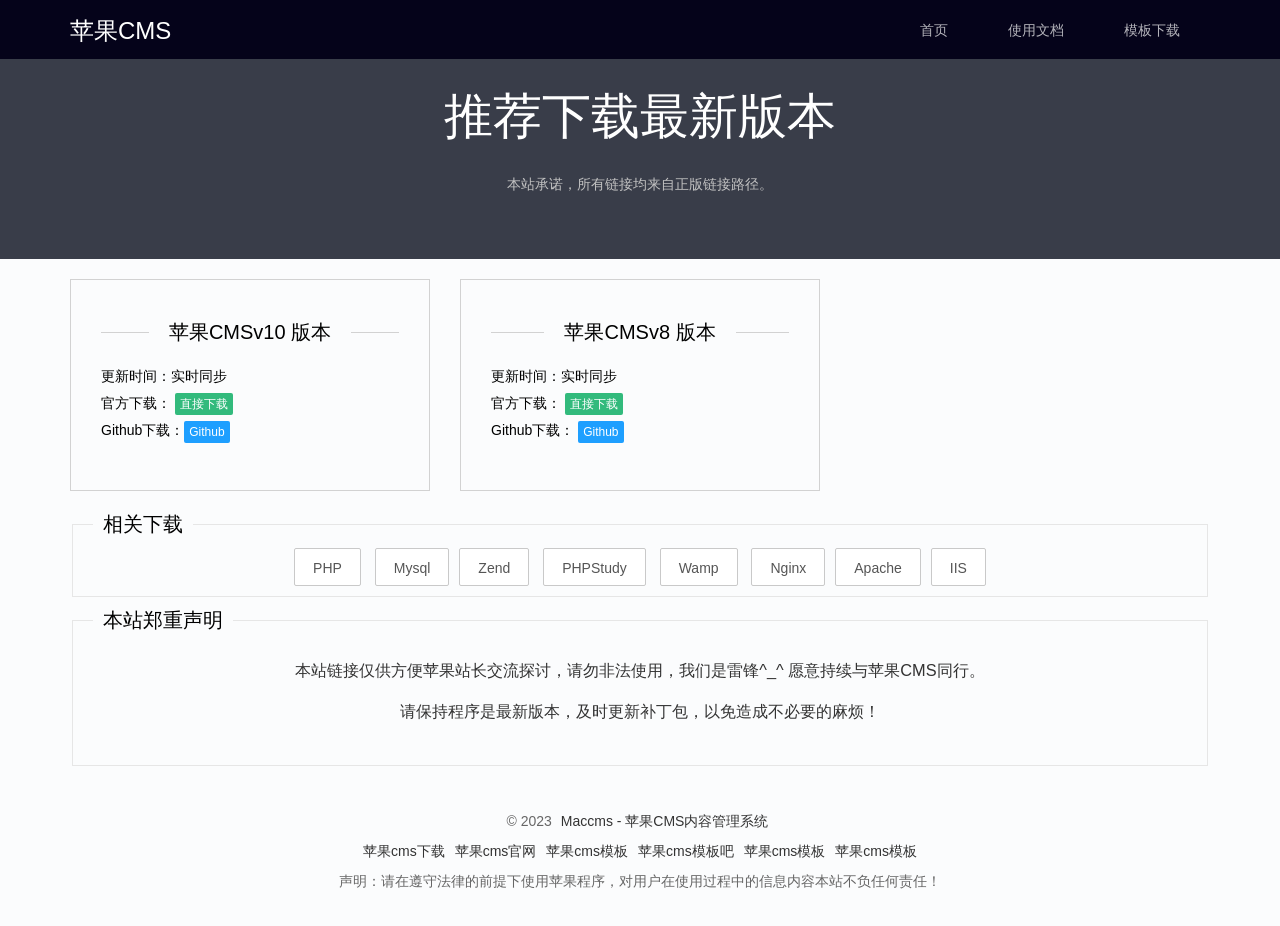
==== down.html @ 8644a6cb "Add files via upload" ====
<!DOCTYPE html> <html> <head> <meta charset="utf-8"> <title>苹果CMS内容管理系统程序下载 - 苹果CMS官网</title> <meta name="keywords" content="苹果CMS,maccms,苹果CMS模板,苹果CMS电影程序,苹果CMS影视系统,苹果CMS视频点播系统,苹果CMS网页播放器,ckplayer,视频解析"> <meta name="description" content="苹果CMS内容管理系统是以影视系统,漫画系统,小说系统,写真系统,教育系统等内容系统为主的交流学习平台,平台深受众多站长们的喜爱."> <meta name="renderer" content="webkit"> <meta http-equiv="X-UA-Compatible" content="IE=edge,chrome=1"> <meta name="viewport" content="width=device-width, initial-scale=1, maximum-scale=1"> <meta name="apple-mobile-web-app-status-bar-style" content="black"> <meta name="apple-mobile-web-app-capable" content="yes"> <meta name="format-detection" content="telephone=no"> <link rel="shortcut icon" href="https://www.Maccms/favicon.ico" type="image/x-icon"> <link rel="stylesheet" href="static/css/layui.css" media="all"> <link rel="stylesheet" href="static/css/global.css" media="all"> <link rel="icon" href="[data-uri]"> </head> <body class="site-home" style="background-color: #fbfcfd;"> <div class="layui-header header header-index"> <div class="layui-main"> <a class="logo" href="index.html">苹果CMS</a> <div class="layui-form component"> </div> <ul class="layui-nav"> <li class="layui-nav-item layui-hide-xs"><a href="index.html">首页</a></li> <li class="layui-nav-item layui-hide-xs"><a href="v10.html">使用文档</a></li> <li class="layui-nav-item"><a href="/">模板下载</a></li></ul> </div> </div> <!--[if lt IE 9]> <script src="static/js/html5.min.js"></script> <script src="static/js/respond.min.js"></script> <![endif]--> <div class="site-banner h200 layui-hide-xs"> <div class="layui-anim site-desc"> <h2>推荐下载最新版本</h2> <cite>本站承诺，所有链接均来自正版链接路径。</cite> </div> </div> <div class="layui-main"> <ul class="site-idea " style="text-align: left; margin: 20px 0; "> <li> <fieldset class="layui-elem-field layui-field-title"> <legend>苹果CMSv10 版本</legend> <p>更新时间：实时同步</p> <p>官方下载： <a class="layui-btn layui-btn-xs layui-btn-greens"  target="_blank" href="https://github.com/magicblack/maccms10/archive/refs/heads/master.zip">直接下载</a></p> <p>Github下载：<a class="layui-btn layui-btn-xs layui-btn-normal" target="_blank" href="https://github.com/magicblack/maccms_down">Github</a> </p>  </fieldset> </li> <li> <fieldset class="layui-elem-field layui-field-title"> <legend>苹果CMSv8 版本</legend> <p>更新时间：实时同步</p> <p>官方下载： <a class="layui-btn layui-btn-xs layui-btn-greens"  target="_blank" href="https://github.com/magicblack/maccms8/archive/refs/heads/master.zip">直接下载</a></p> <p>Github下载： <a class="layui-btn layui-btn-xs layui-btn-normal" target="_blank" href="https://github.com/magicblack/maccms_down">Github</a> </p> </fieldset> </li> 
</ul> 
<div id="downad"> </div>
<fieldset class="layui-elem-field layui-hide-xs"> <legend>相关下载</legend> <div class="layui-field-box site-banners"> <a class="layui-btn layui-btn-primary" target="_blank" href="https://php.net/">PHP</a> <a class="layui-btn layui-btn-primary" target="_blank" href="https://www.mysql.com/">Mysql</a><a class="layui-btn layui-btn-primary" target="_blank" href="http://www.zend.com/">Zend</a> <a class="layui-btn layui-btn-primary" target="_blank" href="http://www.phpstudy.net/">PHPStudy</a> <a class="layui-btn layui-btn-primary" target="_blank" href="https://www.wampserver.com/">Wamp</a> <a class="layui-btn layui-btn-primary" target="_blank" href="http://nginx.org/en/download.html">Nginx</a><a class="layui-btn layui-btn-primary" target="_blank" href="https://httpd.apache.org/">Apache</a><a class="layui-btn layui-btn-primary" target="_blank" href="https://www.iis.net/">IIS</a> </div> </fieldset> 

<fieldset class="layui-elem-field"> <legend>本站郑重声明</legend> <div class="layui-field-box site-banners"> <a><br> <h3>本站链接仅供方便苹果站长交流探讨，请勿非法使用，我们是雷锋^_^ 愿意持续与苹果CMS同行。 <br><br>请保持程序是最新版本，及时更新补丁包，以免造成不必要的麻烦！</h3> <br>&nbsp; </a> </div> </fieldset> </div> <div class="layui-footer footer footer-index"> <div class="layui-main"> <p>&copy; 2023 <a href="index.html">Maccms - 苹果CMS内容管理系统</a></p><p><a href="down.html" >苹果cms下载</a><a href="/">苹果cms官网</a><a href="/" >苹果cms模板</a><a href="/">苹果cms模板吧</a><a href="/">苹果cms模板</a><a href="/">苹果cms模板</a></p> <p class="layui-hide-xs"> 声明：请在遵守法律的前提下使用苹果程序，对用户在使用过程中的信息内容本站不负任何责任！ </p> </div> <div class="site-tree-mobile layui-hide"> <i class="layui-icon">&#xe602;</i> </div> <div class="site-mobile-shade"></div></div> 
<script src="static/js/jquery.min.js"></script>
<script type="text/javascript" src="static/js/ad.js"></script>
<script type="text/javascript" src="static/js/public.js"></script>

</body> </html>
---- static/css/layui.css ----
.layui-inline,
img {
	display: inline-block;
	vertical-align: middle
}

h1,
h2,
h3,
h4,
h5,
h6 {
	font-weight: 400
}

.layui-edge,
.layui-header,
.layui-inline,
.layui-main {
	position: relative
}

.layui-btn,
.layui-edge,
.layui-inline,
img {
	vertical-align: middle
}

.layui-btn,
.layui-disabled,
.layui-icon,
.layui-unselect {
	-webkit-user-select: none;
	-ms-user-select: none;
	-moz-user-select: none
}

blockquote,
body,
button,
dd,
div,
dl,
dt,
form,
h1,
h2,
h3,
h4,
h5,
h6,
input,
li,
ol,
p,
pre,
td,
textarea,
th,
ul {
	margin: 0;
	padding: 0;
	-webkit-tap-highlight-color: transparent
}

a:active,
a:hover {
	outline: 0
}

img {
	border: 0
}

li {
	list-style: none
}

table {
	border-collapse: collapse;
	border-spacing: 0
}

h4,
h5,
h6 {
	font-size: 100%
}

button,
input,
optgroup,
option,
select,
textarea {
	font-family: inherit;
	font-size: inherit;
	font-style: inherit;
	font-weight: inherit;
	outline: 0
}

pre {
	white-space: pre-wrap;
	white-space: -moz-pre-wrap;
	white-space: -pre-wrap;
	white-space: -o-pre-wrap;
	word-wrap: break-word
}

body {
	line-height: 24px;
	font: 14px Helvetica Neue, Helvetica, PingFang SC, \5FAE\8F6F\96C5\9ED1, Tahoma, Arial, sans-serif
}

hr {
	height: 1px;
	margin: 10px 0;
	border: 0;
	clear: both
}

a {
	color: #333;
	text-decoration: none
}

a:hover {
	color: #777
}

a cite {
	font-style: normal;
	*cursor: pointer
}

.layui-border-box,
.layui-border-box * {
	box-sizing: border-box
}

.layui-box,
.layui-box * {
	box-sizing: content-box
}

.layui-clear {
	clear: both;
	*zoom: 1
}

.layui-clear:after {
	content: '\20';
	clear: both;
	*zoom: 1;
	display: block;
	height: 0
}

.layui-inline {
	*display: inline;
	*zoom: 1
}

.layui-edge {
	display: inline-block;
	width: 0;
	height: 0;
	border-width: 6px;
	border-style: dashed;
	border-color: transparent;
	overflow: hidden
}

.layui-edge-top {
	top: -4px;
	border-bottom-color: #999;
	border-bottom-style: solid
}

.layui-edge-right {
	border-left-color: #999;
	border-left-style: solid
}

.layui-edge-bottom {
	top: 2px;
	border-top-color: #999;
	border-top-style: solid
}

.layui-edge-left {
	border-right-color: #999;
	border-right-style: solid
}

.layui-elip {
	text-overflow: ellipsis;
	overflow: hidden;
	white-space: nowrap
}

.layui-disabled,
.layui-disabled:hover {
	color: #d2d2d2 !important;
	cursor: not-allowed !important
}

.layui-circle {
	border-radius: 100%
}

.layui-show {
	display: block !important
}

.layui-hide {
	display: none !important
}

@font-face {
	font-family: layui-icon;
	src: url('https://www.applecms.net/font/iconfont.eot?v=220');
	src: url('https://www.applecms.net/font/iconfont.eot?v=220') format('embedded-opentype'), url('https://www.applecms.net/font/iconfont.svg?v=220') format('svg'), url('../font/iconfont.woff') format('woff'), url('https://www.applecms.net/font/iconfont.ttf?v=220') format('truetype')
}

.layui-icon {
	font-family: layui-icon !important;
	font-size: 16px;
	font-style: normal;
	-webkit-font-smoothing: antialiased;
	-moz-osx-font-smoothing: grayscale
}

.layui-icon-duihua:before {
	content: "\e611"
}

.layui-icon-shezhi:before {
	content: "\e614"
}

.layui-icon-yinshenim:before {
	content: "\e60f"
}

.layui-icon-search:before {
	content: "\e615"
}

.layui-icon-fenxiang1:before {
	content: "\e641"
}

.layui-icon-shezhi1:before {
	content: "\e620"
}

.layui-icon-yinqing:before {
	content: "\e628"
}

.layui-icon-yuejuancuohao:before {
	content: "\1006"
}

.layui-icon-cuo:before {
	content: "\1007"
}

.layui-icon-baobiao:before {
	content: "\e629"
}

.layui-icon-star:before {
	content: "\e600"
}

.layui-icon-yuandian:before {
	content: "\e617"
}

.layui-icon-chat:before {
	content: "\e606"
}

.layui-icon-logo:before {
	content: "\e609"
}

.layui-icon-list:before {
	content: "\e60a"
}

.layui-icon-tubiao:before {
	content: "\e62c"
}

.layui-icon-right:before {
	content: "\1005"
}

.layui-icon-huanfu2:before {
	content: "\e61b"
}

.layui-icon-On-line:before {
	content: "\e610"
}

.layui-icon-biaoge:before {
	content: "\e62d"
}

.layui-icon-youyou:before {
	content: "\e602"
}

.layui-icon-zuozuo:before {
	content: "\e603"
}

.layui-icon-cart-simple:before {
	content: "\e698"
}

.layui-icon-cry:before {
	content: "\e69c"
}

.layui-icon-smile:before {
	content: "\e6af"
}

.layui-icon-survey:before {
	content: "\e6b2"
}

.layui-icon-tree:before {
	content: "\e62e"
}

.layui-icon-iconfont17:before {
	content: "\e62f"
}

.layui-icon-tianjia:before {
	content: "\e61f"
}

.layui-icon-xiazai:before {
	content: "\e601"
}

.layui-icon-xuanzemoban48:before {
	content: "\e630"
}

.layui-icon-gongju:before {
	content: "\e631"
}

.layui-icon-face-surprised:before {
	content: "\e664"
}

.layui-icon-bianji:before {
	content: "\e642"
}

.layui-icon-speaker:before {
	content: "\e645"
}

.layui-icon-xiangxia:before {
	content: "\e61a"
}

.layui-icon-wenjian:before {
	content: "\e621"
}

.layui-icon-layouts:before {
	content: "\e632"
}

.layui-icon-duigou:before {
	content: "\e618"
}

.layui-icon-tianjia1:before {
	content: "\e608"
}

.layui-icon-yaoyaozhibofanye:before {
	content: "\e633"
}

.layui-icon-read:before {
	content: "\e705"
}

.layui-icon-404:before {
	content: "\e61c"
}

.layui-icon-lunbozutu:before {
	content: "\e634"
}

.layui-icon-help:before {
	content: "\e607"
}

.layui-icon-daima1:before {
	content: "\e635"
}

.layui-icon-jinshui:before {
	content: "\e636"
}

.layui-icon-find-fill:before {
	content: "\e670"
}

.layui-icon-about:before {
	content: "\e60b"
}

.layui-icon-location:before {
	content: "\e715"
}

.layui-icon-xiangshang:before {
	content: "\e619"
}

.layui-icon-pause:before {
	content: "\e651"
}

.layui-icon-riqi:before {
	content: "\e637"
}

.layui-icon-uploadfile:before {
	content: "\e61d"
}

.layui-icon-delete:before {
	content: "\e640"
}

.layui-icon-play:before {
	content: "\e652"
}

.layui-icon-top:before {
	content: "\e604"
}

.layui-icon-haoyouqingqiu:before {
	content: "\e612"
}

.layui-icon-weibiaoti1:before {
	content: "\e605"
}

.layui-icon-chuangkou:before {
	content: "\e638"
}

.layui-icon-comiisbiaoqing:before {
	content: "\e60c"
}

.layui-icon-zhengque:before {
	content: "\e616"
}

.layui-icon-dollar:before {
	content: "\e659"
}

.layui-icon-iconfontwodehaoyou:before {
	content: "\e613"
}

.layui-icon-wenjianxiazai:before {
	content: "\e61e"
}

.layui-icon-tupian:before {
	content: "\e60d"
}

.layui-icon-lianjie:before {
	content: "\e64c"
}

.layui-icon-diamond:before {
	content: "\e735"
}

.layui-icon-jilu:before {
	content: "\e60e"
}

.layui-icon-liucheng:before {
	content: "\e622"
}

.layui-icon-fontstrikethrough:before {
	content: "\e64f"
}

.layui-icon-unlink:before {
	content: "\e64d"
}

.layui-icon-bianjiwenzi:before {
	content: "\e639"
}

.layui-icon-sanjiao:before {
	content: "\e623"
}

.layui-icon-danxuankuanghouxuan:before {
	content: "\e63f"
}

.layui-icon-danxuankuangxuanzhong:before {
	content: "\e643"
}

.layui-icon-juzhongduiqi:before {
	content: "\e647"
}

.layui-icon-youduiqi:before {
	content: "\e648"
}

.layui-icon-zuoduiqi:before {
	content: "\e649"
}

.layui-icon-gongsisvgtubiaozongji22:before {
	content: "\e626"
}

.layui-icon-gongsisvgtubiaozongji23:before {
	content: "\e627"
}

.layui-icon-refresh-2:before {
	content: "\1002"
}

.layui-icon-loading-1:before {
	content: "\e63e"
}

.layui-icon-return:before {
	content: "\e65c"
}

.layui-icon-jiacu:before {
	content: "\e62b"
}

.layui-icon-uploading:before {
	content: "\e67c"
}

.layui-icon-liaotianduihuaimgoutong:before {
	content: "\e63a"
}

.layui-icon-video:before {
	content: "\e6ed"
}

.layui-icon-headset:before {
	content: "\e6fc"
}

.layui-icon-wenjianjiafan:before {
	content: "\e624"
}

.layui-icon-shouji:before {
	content: "\e63b"
}

.layui-icon-tianjia2:before {
	content: "\e654"
}

.layui-icon-wenjianjia:before {
	content: "\e7a0"
}

.layui-icon-biaoqing:before {
	content: "\e650"
}

.layui-icon-html:before {
	content: "\e64b"
}

.layui-icon-biaodan:before {
	content: "\e63c"
}

.layui-icon-cart:before {
	content: "\e657"
}

.layui-icon-camera-fill:before {
	content: "\e65d"
}

.layui-icon-25:before {
	content: "\e62a"
}

.layui-icon-emwdaima:before {
	content: "\e64e"
}

.layui-icon-fire:before {
	content: "\e756"
}

.layui-icon-set:before {
	content: "\e716"
}

.layui-icon-zitixiahuaxian:before {
	content: "\e646"
}

.layui-icon-sanjiao1:before {
	content: "\e625"
}

.layui-icon-tips:before {
	content: "\e702"
}

.layui-icon-tupian-copy-copy:before {
	content: "\e64a"
}

.layui-icon-more-vertical:before {
	content: "\e671"
}

.layui-icon-zhuti2:before {
	content: "\e66c"
}

.layui-icon-loading:before {
	content: "\e63d"
}

.layui-icon-xieti:before {
	content: "\e644"
}

.layui-icon-refresh-1:before {
	content: "\e666"
}

.layui-icon-rmb:before {
	content: "\e65e"
}

.layui-icon-home:before {
	content: "\e68e"
}

.layui-icon-user:before {
	content: "\e770"
}

.layui-icon-notice:before {
	content: "\e667"
}

.layui-icon-voice:before {
	content: "\e688"
}

.layui-icon-download:before {
	content: "\e681"
}

.layui-icon-snowflake:before {
	content: "\e6b1"
}

.layui-icon-yemian1:before {
	content: "\e655"
}

.layui-icon-template:before {
	content: "\e663"
}

.layui-icon-auz:before {
	content: "\e672"
}

.layui-icon-console:before {
	content: "\e665"
}

.layui-icon-app:before {
	content: "\e653"
}

.layui-icon-xiayiye:before {
	content: "\e65a"
}

.layui-icon-website:before {
	content: "\e7ae"
}

.layui-icon-xiayiye1:before {
	content: "\e65b"
}

.layui-icon-component:before {
	content: "\e857"
}

.layui-icon-more:before {
	content: "\e65f"
}

.layui-icon-shrink-right:before {
	content: "\e668"
}

.layui-icon-spread-left:before {
	content: "\e66b"
}

.layui-icon-camera:before {
	content: "\e660"
}

.layui-icon-note:before {
	content: "\e66e"
}

.layui-icon-refresh:before {
	content: "\e669"
}

.layui-icon-nv:before {
	content: "\e661"
}

.layui-icon-nan:before {
	content: "\e662"
}

.layui-icon-senior:before {
	content: "\e674"
}

.layui-icon-theme:before {
	content: "\e66a"
}

.layui-icon-tread:before {
	content: "\e6c5"
}

.layui-icon-praise:before {
	content: "\e6c6"
}

.layui-icon-star-fill:before {
	content: "\e658"
}

.layui-icon-template-1:before {
	content: "\e656"
}

.layui-icon-loading-2:before {
	content: "\e66d"
}

.layui-main {
	width: 1140px;
	margin: 0 auto
}

.layui-header {
	z-index: 1000;
	height: 60px
}

.layui-header a:hover {
	transition: all .5s;
	-webkit-transition: all .5s
}

.layui-side {
	position: fixed;
	top: 0;
	bottom: 0;
	z-index: 999;
	width: 200px;
	overflow-x: hidden
}

.layui-side-scroll {
	width: 220px;
	height: 100%;
	overflow-x: hidden
}

.layui-body {
	position: absolute;
	left: 200px;
	right: 0;
	top: 0;
	bottom: 0;
	z-index: 998;
	width: auto;
	overflow: hidden;
	overflow-y: auto;
	box-sizing: border-box
}

.layui-layout-body {
	overflow: hidden
}

.layui-layout-admin .layui-header {
	background-color: #23262e
}

.layui-layout-admin .layui-side {
	top: 60px;
	width: 200px;
	overflow-x: hidden
}

.layui-layout-admin .layui-body {
	top: 60px;
	bottom: 44px
}

.layui-layout-admin .layui-main {
	width: auto;
	margin: 0 15px
}

.layui-layout-admin .layui-footer {
	position: fixed;
	left: 200px;
	right: 0;
	bottom: 0;
	height: 44px;
	line-height: 44px;
	padding: 0 15px;
	background-color: #eee
}

.layui-layout-admin .layui-logo {
	position: absolute;
	left: 0;
	top: 0;
	width: 200px;
	height: 100%;
	line-height: 60px;
	text-align: center;
	color: #009688;
	font-size: 16px
}

.layui-layout-admin .layui-header .layui-nav {
	background: 0 0
}

.layui-layout-left {
	position: absolute !important;
	left: 200px;
	top: 0
}

.layui-layout-right {
	position: absolute !important;
	right: 0;
	top: 0
}

.layui-container {
	position: relative;
	margin: 0 auto;
	padding: 0 15px;
	box-sizing: border-box
}

.layui-fluid {
	position: relative;
	margin: 0 auto;
	padding: 0 15px
}

.layui-row:after,
.layui-row:before {
	content: '';
	display: block;
	clear: both
}

.layui-col-lg1,
.layui-col-lg10,
.layui-col-lg11,
.layui-col-lg12,
.layui-col-lg2,
.layui-col-lg3,
.layui-col-lg4,
.layui-col-lg5,
.layui-col-lg6,
.layui-col-lg7,
.layui-col-lg8,
.layui-col-lg9,
.layui-col-md1,
.layui-col-md10,
.layui-col-md11,
.layui-col-md12,
.layui-col-md2,
.layui-col-md3,
.layui-col-md4,
.layui-col-md5,
.layui-col-md6,
.layui-col-md7,
.layui-col-md8,
.layui-col-md9,
.layui-col-sm1,
.layui-col-sm10,
.layui-col-sm11,
.layui-col-sm12,
.layui-col-sm2,
.layui-col-sm3,
.layui-col-sm4,
.layui-col-sm5,
.layui-col-sm6,
.layui-col-sm7,
.layui-col-sm8,
.layui-col-sm9,
.layui-col-xs1,
.layui-col-xs10,
.layui-col-xs11,
.layui-col-xs12,
.layui-col-xs2,
.layui-col-xs3,
.layui-col-xs4,
.layui-col-xs5,
.layui-col-xs6,
.layui-col-xs7,
.layui-col-xs8,
.layui-col-xs9 {
	position: relative;
	display: block;
	box-sizing: border-box
}

.layui-col-xs1,
.layui-col-xs10,
.layui-col-xs11,
.layui-col-xs12,
.layui-col-xs2,
.layui-col-xs3,
.layui-col-xs4,
.layui-col-xs5,
.layui-col-xs6,
.layui-col-xs7,
.layui-col-xs8,
.layui-col-xs9 {
	float: left
}

.layui-col-xs1 {
	width: 8.33333333%
}

.layui-col-xs2 {
	width: 16.66666667%
}

.layui-col-xs3 {
	width: 25%
}

.layui-col-xs4 {
	width: 33.33333333%
}

.layui-col-xs5 {
	width: 41.66666667%
}

.layui-col-xs6 {
	width: 50%
}

.layui-col-xs7 {
	width: 58.33333333%
}

.layui-col-xs8 {
	width: 66.66666667%
}

.layui-col-xs9 {
	width: 75%
}

.layui-col-xs10 {
	width: 83.33333333%
}

.layui-col-xs11 {
	width: 91.66666667%
}

.layui-col-xs12 {
	width: 100%
}

.layui-col-xs-offset1 {
	margin-left: 8.33333333%
}

.layui-col-xs-offset2 {
	margin-left: 16.66666667%
}

.layui-col-xs-offset3 {
	margin-left: 25%
}

.layui-col-xs-offset4 {
	margin-left: 33.33333333%
}

.layui-col-xs-offset5 {
	margin-left: 41.66666667%
}

.layui-col-xs-offset6 {
	margin-left: 50%
}

.layui-col-xs-offset7 {
	margin-left: 58.33333333%
}

.layui-col-xs-offset8 {
	margin-left: 66.66666667%
}

.layui-col-xs-offset9 {
	margin-left: 75%
}

.layui-col-xs-offset10 {
	margin-left: 83.33333333%
}

.layui-col-xs-offset11 {
	margin-left: 91.66666667%
}

.layui-col-xs-offset12 {
	margin-left: 100%
}

@media screen and (max-width:768px) {
	.layui-hide-xs {
		display: none !important
	}

	.layui-show-xs-block {
		display: block !important
	}

	.layui-show-xs-inline {
		display: inline !important
	}

	.layui-show-xs-inline-block {
		display: inline-block !important
	}
}

@media screen and (min-width:768px) {
	.layui-container {
		width: 750px
	}

	.layui-hide-sm {
		display: none !important
	}

	.layui-show-sm-block {
		display: block !important
	}

	.layui-show-sm-inline {
		display: inline !important
	}

	.layui-show-sm-inline-block {
		display: inline-block !important
	}

	.layui-col-sm1,
	.layui-col-sm10,
	.layui-col-sm11,
	.layui-col-sm12,
	.layui-col-sm2,
	.layui-col-sm3,
	.layui-col-sm4,
	.layui-col-sm5,
	.layui-col-sm6,
	.layui-col-sm7,
	.layui-col-sm8,
	.layui-col-sm9 {
		float: left
	}

	.layui-col-sm1 {
		width: 8.33333333%
	}

	.layui-col-sm2 {
		width: 16.66666667%
	}

	.layui-col-sm3 {
		width: 25%
	}

	.layui-col-sm4 {
		width: 33.33333333%
	}

	.layui-col-sm5 {
		width: 41.66666667%
	}

	.layui-col-sm6 {
		width: 50%
	}

	.layui-col-sm7 {
		width: 58.33333333%
	}

	.layui-col-sm8 {
		width: 66.66666667%
	}

	.layui-col-sm9 {
		width: 75%
	}

	.layui-col-sm10 {
		width: 83.33333333%
	}

	.layui-col-sm11 {
		width: 91.66666667%
	}

	.layui-col-sm12 {
		width: 100%
	}

	.layui-col-sm-offset1 {
		margin-left: 8.33333333%
	}

	.layui-col-sm-offset2 {
		margin-left: 16.66666667%
	}

	.layui-col-sm-offset3 {
		margin-left: 25%
	}

	.layui-col-sm-offset4 {
		margin-left: 33.33333333%
	}

	.layui-col-sm-offset5 {
		margin-left: 41.66666667%
	}

	.layui-col-sm-offset6 {
		margin-left: 50%
	}

	.layui-col-sm-offset7 {
		margin-left: 58.33333333%
	}

	.layui-col-sm-offset8 {
		margin-left: 66.66666667%
	}

	.layui-col-sm-offset9 {
		margin-left: 75%
	}

	.layui-col-sm-offset10 {
		margin-left: 83.33333333%
	}

	.layui-col-sm-offset11 {
		margin-left: 91.66666667%
	}

	.layui-col-sm-offset12 {
		margin-left: 100%
	}
}

@media screen and (min-width:992px) {
	.layui-container {
		width: 970px
	}

	.layui-hide-md {
		display: none !important
	}

	.layui-show-md-block {
		display: block !important
	}

	.layui-show-md-inline {
		display: inline !important
	}

	.layui-show-md-inline-block {
		display: inline-block !important
	}

	.layui-col-md1,
	.layui-col-md10,
	.layui-col-md11,
	.layui-col-md12,
	.layui-col-md2,
	.layui-col-md3,
	.layui-col-md4,
	.layui-col-md5,
	.layui-col-md6,
	.layui-col-md7,
	.layui-col-md8,
	.layui-col-md9 {
		float: left
	}

	.layui-col-md1 {
		width: 8.33333333%
	}

	.layui-col-md2 {
		width: 16.66666667%
	}

	.layui-col-md3 {
		width: 25%
	}

	.layui-col-md4 {
		width: 33.33333333%
	}

	.layui-col-md5 {
		width: 41.66666667%
	}

	.layui-col-md6 {
		width: 50%
	}

	.layui-col-md7 {
		width: 58.33333333%
	}

	.layui-col-md8 {
		width: 66.66666667%
	}

	.layui-col-md9 {
		width: 75%
	}

	.layui-col-md10 {
		width: 83.33333333%
	}

	.layui-col-md11 {
		width: 91.66666667%
	}

	.layui-col-md12 {
		width: 100%
	}

	.layui-col-md-offset1 {
		margin-left: 8.33333333%
	}

	.layui-col-md-offset2 {
		margin-left: 16.66666667%
	}

	.layui-col-md-offset3 {
		margin-left: 25%
	}

	.layui-col-md-offset4 {
		margin-left: 33.33333333%
	}

	.layui-col-md-offset5 {
		margin-left: 41.66666667%
	}

	.layui-col-md-offset6 {
		margin-left: 50%
	}

	.layui-col-md-offset7 {
		margin-left: 58.33333333%
	}

	.layui-col-md-offset8 {
		margin-left: 66.66666667%
	}

	.layui-col-md-offset9 {
		margin-left: 75%
	}

	.layui-col-md-offset10 {
		margin-left: 83.33333333%
	}

	.layui-col-md-offset11 {
		margin-left: 91.66666667%
	}

	.layui-col-md-offset12 {
		margin-left: 100%
	}
}

@media screen and (min-width:1200px) {
	.layui-container {
		width: 1170px
	}

	.layui-hide-lg {
		display: none !important
	}

	.layui-show-lg-block {
		display: block !important
	}

	.layui-show-lg-inline {
		display: inline !important
	}

	.layui-show-lg-inline-block {
		display: inline-block !important
	}

	.layui-col-lg1,
	.layui-col-lg10,
	.layui-col-lg11,
	.layui-col-lg12,
	.layui-col-lg2,
	.layui-col-lg3,
	.layui-col-lg4,
	.layui-col-lg5,
	.layui-col-lg6,
	.layui-col-lg7,
	.layui-col-lg8,
	.layui-col-lg9 {
		float: left
	}

	.layui-col-lg1 {
		width: 8.33333333%
	}

	.layui-col-lg2 {
		width: 16.66666667%
	}

	.layui-col-lg3 {
		width: 25%
	}

	.layui-col-lg4 {
		width: 33.33333333%
	}

	.layui-col-lg5 {
		width: 41.66666667%
	}

	.layui-col-lg6 {
		width: 50%
	}

	.layui-col-lg7 {
		width: 58.33333333%
	}

	.layui-col-lg8 {
		width: 66.66666667%
	}

	.layui-col-lg9 {
		width: 75%
	}

	.layui-col-lg10 {
		width: 83.33333333%
	}

	.layui-col-lg11 {
		width: 91.66666667%
	}

	.layui-col-lg12 {
		width: 100%
	}

	.layui-col-lg-offset1 {
		margin-left: 8.33333333%
	}

	.layui-col-lg-offset2 {
		margin-left: 16.66666667%
	}

	.layui-col-lg-offset3 {
		margin-left: 25%
	}

	.layui-col-lg-offset4 {
		margin-left: 33.33333333%
	}

	.layui-col-lg-offset5 {
		margin-left: 41.66666667%
	}

	.layui-col-lg-offset6 {
		margin-left: 50%
	}

	.layui-col-lg-offset7 {
		margin-left: 58.33333333%
	}

	.layui-col-lg-offset8 {
		margin-left: 66.66666667%
	}

	.layui-col-lg-offset9 {
		margin-left: 75%
	}

	.layui-col-lg-offset10 {
		margin-left: 83.33333333%
	}

	.layui-col-lg-offset11 {
		margin-left: 91.66666667%
	}

	.layui-col-lg-offset12 {
		margin-left: 100%
	}
}

.layui-col-space1 {
	margin: -.5px
}

.layui-col-space1>* {
	padding: .5px
}

.layui-col-space3 {
	margin: -1.5px
}

.layui-col-space3>* {
	padding: 1.5px
}

.layui-col-space5 {
	margin: -2.5px
}

.layui-col-space5>* {
	padding: 2.5px
}

.layui-col-space8 {
	margin: -3.5px
}

.layui-col-space8>* {
	padding: 3.5px
}

.layui-col-space10 {
	margin: -5px
}

.layui-col-space10>* {
	padding: 5px
}

.layui-col-space12 {
	margin: -6px
}

.layui-col-space12>* {
	padding: 6px
}

.layui-col-space15 {
	margin: -7.5px
}

.layui-col-space15>* {
	padding: 7.5px
}

.layui-col-space18 {
	margin: -9px
}

.layui-col-space18>* {
	padding: 9px
}

.layui-col-space20 {
	margin: -10px
}

.layui-col-space20>* {
	padding: 10px
}

.layui-col-space22 {
	margin: -11px
}

.layui-col-space22>* {
	padding: 11px
}

.layui-col-space25 {
	margin: -12.5px
}

.layui-col-space25>* {
	padding: 12.5px
}

.layui-col-space30 {
	margin: -15px
}

.layui-col-space30>* {
	padding: 15px
}

.layui-btn,
.layui-input,
.layui-select,
.layui-textarea,
.layui-upload-button {
	outline: 0;
	-webkit-appearance: none;
	transition: all .3s;
	-webkit-transition: all .3s;
	box-sizing: border-box
}

.layui-elem-quote {
	margin-bottom: 10px;
	padding: 15px;
	line-height: 22px;
	border-left: 5px solid #009688;
	border-radius: 0 2px 2px 0;
	background-color: #f2f2f2
}

.layui-quote-nm {
	border-style: solid;
	border-width: 1px 1px 1px 5px;
	background: 0 0
}

.layui-elem-field {
	margin-bottom: 10px;
	padding: 0;
	border-width: 1px;
	border-style: solid
}

.layui-elem-field legend {
	margin-left: 20px;
	padding: 0 10px;
	font-size: 20px;
	font-weight: 300
}

.layui-field-title {
	margin: 10px 0 20px;
	border-width: 1px 0 0
}

.layui-field-box {
	padding: 10px 15px
}

.layui-field-title .layui-field-box {
	padding: 10px 0
}

.layui-progress {
	position: relative;
	height: 6px;
	border-radius: 20px;
	background-color: #e2e2e2
}

.layui-progress-bar {
	position: absolute;
	left: 0;
	top: 0;
	width: 0;
	max-width: 100%;
	height: 6px;
	border-radius: 20px;
	text-align: right;
	background-color: #5fb878;
	transition: all .3s;
	-webkit-transition: all .3s
}

.layui-progress-big,
.layui-progress-big .layui-progress-bar {
	height: 18px;
	line-height: 18px
}

.layui-progress-text {
	position: relative;
	top: -20px;
	line-height: 18px;
	font-size: 12px;
	color: #666
}

.layui-progress-big .layui-progress-text {
	position: static;
	padding: 0 10px;
	color: #fff
}

.layui-collapse {
	border-width: 1px;
	border-style: solid;
	border-radius: 2px
}

.layui-colla-content,
.layui-colla-item {
	border-top-width: 1px;
	border-top-style: solid
}

.layui-colla-item:first-child {
	border-top: 0
}

.layui-colla-title {
	position: relative;
	height: 42px;
	line-height: 42px;
	padding: 0 15px 0 35px;
	color: #333;
	background-color: #f2f2f2;
	cursor: pointer;
	font-size: 14px
}

.layui-colla-content {
	display: none;
	padding: 10px 15px;
	line-height: 22px;
	color: #666
}

.layui-colla-icon {
	position: absolute;
	left: 15px;
	top: 0;
	font-size: 14px
}

.layui-card-body,
.layui-card-header,
.layui-form-label,
.layui-form-mid,
.layui-form-select,
.layui-input-block,
.layui-input-inline,
.layui-textarea {
	position: relative
}

.layui-card {
	margin-bottom: 15px;
	border-radius: 2px;
	background-color: #fff;
	box-shadow: 0 1px 2px 0 rgba(0, 0, 0, .05)
}

.layui-card:last-child {
	margin-bottom: 0
}

.layui-card-header {
	height: 42px;
	line-height: 42px;
	padding: 0 15px;
	border-bottom: 1px solid #f6f6f6;
	color: #333;
	border-radius: 2px 2px 0 0;
	font-size: 14px
}

.layui-bg-black,
.layui-bg-blue,
.layui-bg-cyan,
.layui-bg-green,
.layui-bg-orange,
.layui-bg-red {
	color: #fff !important
}

.layui-card-body {
	padding: 10px 15px;
	line-height: 24px
}

.layui-card-body .layui-table {
	margin: 5px 0
}

.layui-card .layui-tab {
	margin: 0
}

.layui-panel-window {
	position: relative;
	padding: 15px;
	border-radius: 0;
	border-top: 5px solid #e6e6e6;
	background-color: #fff
}

.layui-bg-red {
	background-color: #ff5722 !important
}

.layui-bg-orange {
	background-color: #ffb800 !important
}

.layui-bg-green {
	background-color: #009688 !important
}

.layui-bg-cyan {
	background-color: #2f4056 !important
}

.layui-bg-blue {
	background-color: #1e9fff !important
}

.layui-bg-black {
	background-color: #393d49 !important
}

.layui-bg-gray {
	background-color: #eee !important;
	color: #666 !important
}

.layui-badge-rim,
.layui-colla-content,
.layui-colla-item,
.layui-collapse,
.layui-elem-field,
.layui-form-pane .layui-form-item[pane],
.layui-form-pane .layui-form-label,
.layui-input,
.layui-layedit,
.layui-layedit-tool,
.layui-quote-nm,
.layui-select,
.layui-tab-bar,
.layui-tab-card,
.layui-tab-title,
.layui-tab-title .layui-this:after,
.layui-textarea {
	border-color: #e6e6e6
}

.layui-timeline-item:before,
hr {
	background-color: #e6e6e6
}

.layui-text {
	line-height: 22px;
	font-size: 14px;
	color: #666
}

.layui-text h1,
.layui-text h2,
.layui-text h3 {
	font-weight: 500;
	color: #333
}

.layui-text h1 {
	font-size: 30px
}

.layui-text h2 {
	font-size: 24px
}

.layui-text h3 {
	font-size: 18px
}

.layui-text a:not(.layui-btn) {
	color: #01aaed
}

.layui-text a:not(.layui-btn):hover {
	text-decoration: underline
}

.layui-text ul {
	padding: 5px 0 5px 15px
}

.layui-text ul li {
	margin-top: 5px;
	list-style-type: disc
}

.layui-text em,
.layui-word-aux {
	color: #999 !important;
	padding: 0 5px !important
}

.layui-btn {
	display: inline-block;
	height: 38px;
	line-height: 38px;
	padding: 0 18px;
	background-color: #009688;
	color: #fff;
	white-space: nowrap;
	text-align: center;
	font-size: 14px;
	border: 0;
	border-radius: 2px;
	cursor: pointer
}

.layui-btn:hover {
	opacity: .8;
	filter: alpha(opacity=80);
	color: #fff
}

.layui-btn:active {
	opacity: 1;
	filter: alpha(opacity=100)
}

.layui-btn+.layui-btn {
	margin-left: 10px
}

.layui-btn-container {
	font-size: 0
}

.layui-btn-container .layui-btn {
	margin-right: 10px;
	margin-bottom: 10px
}

.layui-btn-container .layui-btn+.layui-btn {
	margin-left: 0
}

.layui-table .layui-btn-container .layui-btn {
	margin-bottom: 9px
}

.layui-btn-radius {
	border-radius: 100px
}

.layui-btn .layui-icon {
	margin-right: 3px;
	font-size: 18px;
	vertical-align: bottom;
	vertical-align: middle\9
}

.layui-btn-primary {
	border: 1px solid #c9c9c9;
	background-color: #fff;
	color: #555
}

.layui-btn-primary:hover {
	border-color: #009688;
	color: #333
}

.layui-btn-normal {
	background-color: #1e9fff
}
.layui-btn-gray {
	background-color: #53a2dd
}
.layui-btn-green {
	background-color: #009688
}
.layui-btn-greens {
	background-color: #32ba7c;
}
.layui-btn-warm {
	background-color: #ffb800
}

.layui-btn-danger {
	background-color: #ff5722
}

.layui-btn-disabled,
.layui-btn-disabled:active,
.layui-btn-disabled:hover {
	border: 1px solid #e6e6e6;
	background-color: #fbfbfb;
	color: #c9c9c9;
	cursor: not-allowed;
	opacity: 1
}

.layui-btn-lg {
	height: 44px;
	line-height: 44px;
	padding: 0 25px;
	font-size: 16px
}

.layui-btn-sm {
	height: 30px;
	line-height: 30px;
	padding: 0 10px;
	font-size: 12px
}

.layui-btn-sm i {
	font-size: 16px !important
}

.layui-btn-xs {
	height: 22px;
	line-height: 22px;
	padding: 0 5px;
	font-size: 12px
}

.layui-btn-xs i {
	font-size: 14px !important
}

.layui-btn-group {
	display: inline-block;
	vertical-align: middle;
	font-size: 0
}

.layui-btn-group .layui-btn {
	margin-left: 0 !important;
	margin-right: 0 !important;
	border-left: 1px solid rgba(255, 255, 255, .5);
	border-radius: 0
}

.layui-btn-group .layui-btn-primary {
	border-left: 0
}

.layui-btn-group .layui-btn-primary:hover {
	border-color: #c9c9c9;
	color: #009688
}

.layui-btn-group .layui-btn:first-child {
	border-left: 0;
	border-radius: 2px 0 0 2px
}

.layui-btn-group .layui-btn-primary:first-child {
	border-left: 1px solid #c9c9c9
}

.layui-btn-group .layui-btn:last-child {
	border-radius: 0 2px 2px 0
}

.layui-btn-group .layui-btn+.layui-btn {
	margin-left: 0
}

.layui-btn-group+.layui-btn-group {
	margin-left: 10px
}

.layui-btn-fluid {
	width: 100%
}

.layui-input,
.layui-select,
.layui-textarea {
	height: 38px;
	line-height: 1.3;
	line-height: 38px\9;
	border-width: 1px;
	border-style: solid;
	background-color: #fff;
	border-radius: 2px
}

.layui-input::-webkit-input-placeholder,
.layui-select::-webkit-input-placeholder,
.layui-textarea::-webkit-input-placeholder {
	line-height: 1.3
}

.layui-input,
.layui-textarea {
	display: block;
	width: 100%;
	padding-left: 10px
}

.layui-input:hover,
.layui-textarea:hover {
	border-color: #d2d2d2 !important
}

.layui-input:focus,
.layui-textarea:focus {
	border-color: #c9c9c9 !important
}

.layui-textarea {
	min-height: 100px;
	height: auto;
	line-height: 20px;
	padding: 6px 10px;
	resize: vertical
}

.layui-select {
	padding: 0 10px
}

.layui-form input[type=checkbox],
.layui-form input[type=radio],
.layui-form select {
	display: none
}

.layui-form [lay-ignore] {
	display: initial
}

.layui-form-item {
	margin-bottom: 15px;
	clear: both;
	*zoom: 1
}

.layui-form-item:after {
	content: '\20';
	clear: both;
	*zoom: 1;
	display: block;
	height: 0
}

.layui-form-label {
	float: left;
	display: block;
	padding: 9px 15px;
	width: 80px;
	font-weight: 400;
	line-height: 20px;
	text-align: right
}

.layui-form-label-col {
	display: block;
	float: none;
	padding: 9px 0;
	line-height: 20px;
	text-align: left
}

.layui-form-item .layui-inline {
	margin-bottom: 5px;
	margin-right: 10px
}

.layui-input-block {
	margin-left: 110px;
	min-height: 36px
}

.layui-input-inline {
	display: inline-block;
	vertical-align: middle
}

.layui-form-item .layui-input-inline {
	float: left;
	width: 190px;
	margin-right: 10px
}

.layui-form-text .layui-input-inline {
	width: auto
}

.layui-form-mid {
	float: left;
	display: block;
	padding: 9px 0 !important;
	line-height: 20px;
	margin-right: 10px
}

.layui-form-danger+.layui-form-select .layui-input,
.layui-form-danger:focus {
	border-color: #ff5722 !important
}

.layui-form-select .layui-input {
	padding-right: 30px;
	cursor: pointer
}

.layui-form-select .layui-edge {
	position: absolute;
	right: 10px;
	top: 50%;
	margin-top: -3px;
	cursor: pointer;
	border-width: 6px;
	border-top-color: #c2c2c2;
	border-top-style: solid;
	transition: all .3s;
	-webkit-transition: all .3s
}

.layui-form-select dl {
	display: none;
	position: absolute;
	left: 0;
	top: 42px;
	padding: 5px 0;
	z-index: 999;
	min-width: 100%;
	border: 1px solid #d2d2d2;
	max-height: 300px;
	overflow-y: auto;
	background-color: #fff;
	border-radius: 2px;
	box-shadow: 0 2px 4px rgba(0, 0, 0, .12);
	box-sizing: border-box
}

.layui-form-select dl dd,
.layui-form-select dl dt {
	padding: 0 10px;
	line-height: 36px;
	white-space: nowrap;
	overflow: hidden;
	text-overflow: ellipsis
}

.layui-form-select dl dt {
	font-size: 12px;
	color: #999
}

.layui-form-select dl dd {
	cursor: pointer
}

.layui-form-select dl dd:hover {
	background-color: #f2f2f2
}

.layui-form-select .layui-select-group dd {
	padding-left: 20px
}

.layui-form-select dl dd.layui-select-tips {
	padding-left: 10px !important;
	color: #999
}

.layui-form-select dl dd.layui-this {
	background-color: #5fb878;
	color: #fff
}

.layui-form-checkbox,
.layui-form-select dl dd.layui-disabled {
	background-color: #fff
}

.layui-form-selected dl {
	display: block
}

.layui-form-checkbox,
.layui-form-checkbox *,
.layui-form-switch {
	display: inline-block;
	vertical-align: middle
}

.layui-form-selected .layui-edge {
	margin-top: -9px;
	-webkit-transform: rotate(180deg);
	transform: rotate(180deg);
	margin-top: -3px\9
}

:root .layui-form-selected .layui-edge {
	margin-top: -9px\0/IE9
}

.layui-form-selectup dl {
	top: auto;
	bottom: 42px
}

.layui-select-none {
	margin: 5px 0;
	text-align: center;
	color: #999
}

.layui-select-disabled .layui-disabled {
	border-color: #eee !important
}

.layui-select-disabled .layui-edge {
	border-top-color: #d2d2d2
}

.layui-form-checkbox {
	position: relative;
	height: 30px;
	line-height: 28px;
	margin-right: 10px;
	padding-right: 30px;
	border: 1px solid #d2d2d2;
	cursor: pointer;
	font-size: 0;
	border-radius: 2px;
	-webkit-transition: .1s linear;
	transition: .1s linear;
	box-sizing: border-box
}

.layui-form-checkbox:hover {
	border: 1px solid #c2c2c2
}

.layui-form-checkbox span {
	padding: 0 10px;
	height: 100%;
	font-size: 14px;
	background-color: #d2d2d2;
	color: #fff;
	overflow: hidden;
	white-space: nowrap;
	text-overflow: ellipsis
}

.layui-form-checkbox:hover span {
	background-color: #c2c2c2
}

.layui-form-checkbox i {
	position: absolute;
	right: 0;
	width: 30px;
	color: #fff;
	font-size: 20px;
	text-align: center
}

.layui-form-checkbox:hover i {
	color: #c2c2c2
}

.layui-form-checked,
.layui-form-checked:hover {
	border-color: #5fb878
}

.layui-form-checked span,
.layui-form-checked:hover span {
	background-color: #5fb878
}

.layui-form-checked i,
.layui-form-checked:hover i {
	color: #5fb878
}

.layui-form-item .layui-form-checkbox {
	margin-top: 4px
}

.layui-form-checkbox[lay-skin=primary] {
	height: auto !important;
	line-height: normal !important;
	border: 0 !important;
	margin-right: 0;
	padding-right: 0;
	background: 0 0
}

.layui-form-checkbox[lay-skin=primary] span {
	float: right;
	padding-right: 15px;
	line-height: 18px;
	background: 0 0;
	color: #666
}

.layui-form-checkbox[lay-skin=primary] i {
	position: relative;
	top: 0;
	width: 16px;
	height: 16px;
	line-height: 16px;
	border: 1px solid #d2d2d2;
	font-size: 12px;
	border-radius: 2px;
	background-color: #fff;
	-webkit-transition: .1s linear;
	transition: .1s linear
}

.layui-form-checkbox[lay-skin=primary]:hover i {
	border-color: #5fb878;
	color: #fff
}

.layui-form-checked[lay-skin=primary] i {
	border-color: #5fb878;
	background-color: #5fb878;
	color: #fff
}

.layui-checkbox-disbaled[lay-skin=primary] span {
	background: 0 0 !important;
	color: #c2c2c2
}

.layui-checkbox-disbaled[lay-skin=primary]:hover i {
	border-color: #d2d2d2
}

.layui-form-item .layui-form-checkbox[lay-skin=primary] {
	margin-top: 10px
}

.layui-form-switch {
	position: relative;
	height: 22px;
	line-height: 22px;
	width: 42px;
	padding: 0 5px;
	margin-top: 8px;
	border: 1px solid #d2d2d2;
	border-radius: 20px;
	cursor: pointer;
	background-color: #fff;
	-webkit-transition: .1s linear;
	transition: .1s linear
}

.layui-form-switch i {
	position: absolute;
	left: 5px;
	top: 3px;
	width: 16px;
	height: 16px;
	border-radius: 20px;
	background-color: #d2d2d2;
	-webkit-transition: .1s linear;
	transition: .1s linear
}

.layui-form-switch em {
	position: absolute;
	right: 5px;
	top: 0;
	width: 25px;
	padding: 0 !important;
	text-align: center !important;
	color: #999 !important;
	font-style: normal !important;
	font-size: 12px
}

.layui-form-onswitch {
	border-color: #5fb878;
	background-color: #5fb878
}

.layui-form-onswitch i {
	left: 32px;
	background-color: #fff
}

.layui-form-onswitch em {
	left: 5px;
	right: auto;
	color: #fff !important
}

.layui-checkbox-disbaled {
	border-color: #e2e2e2 !important
}

.layui-checkbox-disbaled span {
	background-color: #e2e2e2 !important
}

.layui-checkbox-disbaled:hover i {
	color: #fff !important
}

[lay-radio] {
	display: none
}

.layui-form-radio,
.layui-form-radio * {
	display: inline-block;
	vertical-align: middle
}

.layui-form-radio {
	line-height: 28px;
	margin: 6px 10px 0 0;
	padding-right: 10px;
	cursor: pointer;
	font-size: 0
}

.layui-form-radio * {
	font-size: 14px
}

.layui-form-radio>i {
	margin-right: 8px;
	font-size: 22px;
	color: #c2c2c2
}

.layui-form-radio>i:hover,
.layui-form-radioed>i {
	color: #5fb878
}

.layui-radio-disbaled>i {
	color: #e2e2e2 !important
}

.layui-form-pane .layui-form-label {
	width: 110px;
	padding: 8px 15px;
	height: 38px;
	line-height: 20px;
	border-width: 1px;
	border-style: solid;
	border-radius: 2px 0 0 2px;
	text-align: center;
	background-color: #fbfbfb;
	overflow: hidden;
	white-space: nowrap;
	text-overflow: ellipsis;
	box-sizing: border-box
}

.layui-form-pane .layui-input-inline {
	margin-left: -1px
}

.layui-form-pane .layui-input-block {
	margin-left: 110px;
	left: -1px
}

.layui-form-pane .layui-input {
	border-radius: 0 2px 2px 0
}

.layui-form-pane .layui-form-text .layui-form-label {
	float: none;
	width: 100%;
	border-radius: 2px;
	box-sizing: border-box;
	text-align: left
}

.layui-form-pane .layui-form-text .layui-input-inline {
	display: block;
	margin: 0;
	top: -1px;
	clear: both
}

.layui-form-pane .layui-form-text .layui-input-block {
	margin: 0;
	left: 0;
	top: -1px
}

.layui-form-pane .layui-form-text .layui-textarea {
	min-height: 100px;
	border-radius: 0 0 2px 2px
}

.layui-form-pane .layui-form-checkbox {
	margin: 4px 0 4px 10px
}

.layui-form-pane .layui-form-radio,
.layui-form-pane .layui-form-switch {
	margin-top: 6px;
	margin-left: 10px
}

.layui-form-pane .layui-form-item[pane] {
	position: relative;
	border-width: 1px;
	border-style: solid
}

.layui-form-pane .layui-form-item[pane] .layui-form-label {
	position: absolute;
	left: 0;
	top: 0;
	height: 100%;
	border-width: 0 1px 0 0
}

.layui-form-pane .layui-form-item[pane] .layui-input-inline {
	margin-left: 110px
}

@media screen and (max-width:450px) {
	.layui-form-item .layui-form-label {
		text-overflow: ellipsis;
		overflow: hidden;
		white-space: nowrap
	}

	.layui-form-item .layui-inline {
		display: block;
		margin-right: 0;
		margin-bottom: 20px;
		clear: both
	}

	.layui-form-item .layui-inline:after {
		content: '\20';
		clear: both;
		display: block;
		height: 0
	}

	.layui-form-item .layui-input-inline {
		display: block;
		float: none;
		left: -3px;
		width: auto;
		margin: 0 0 10px 112px
	}

	.layui-form-item .layui-input-inline+.layui-form-mid {
		margin-left: 110px;
		top: -5px;
		padding: 0
	}

	.layui-form-item .layui-form-checkbox {
		margin-right: 5px;
		margin-bottom: 5px
	}
}

.layui-layedit {
	border-width: 1px;
	border-style: solid;
	border-radius: 2px
}

.layui-layedit-tool {
	padding: 3px 5px;
	border-bottom-width: 1px;
	border-bottom-style: solid;
	font-size: 0
}

.layedit-tool-fixed {
	position: fixed;
	top: 0;
	border-top: 1px solid #e2e2e2
}

.layui-layedit-tool .layedit-tool-mid,
.layui-layedit-tool .layui-icon {
	display: inline-block;
	vertical-align: middle;
	text-align: center;
	font-size: 14px
}

.layui-layedit-tool .layui-icon {
	position: relative;
	width: 32px;
	height: 30px;
	line-height: 30px;
	margin: 3px 5px;
	color: #777;
	cursor: pointer;
	border-radius: 2px
}

.layui-layedit-tool .layui-icon:hover {
	color: #393d49
}

.layui-layedit-tool .layui-icon:active {
	color: #000
}

.layui-layedit-tool .layedit-tool-active {
	background-color: #e2e2e2;
	color: #000
}

.layui-layedit-tool .layui-disabled,
.layui-layedit-tool .layui-disabled:hover {
	color: #d2d2d2;
	cursor: not-allowed
}

.layui-layedit-tool .layedit-tool-mid {
	width: 1px;
	height: 18px;
	margin: 0 10px;
	background-color: #d2d2d2
}

.layedit-tool-html {
	width: 50px !important;
	font-size: 30px !important
}

.layedit-tool-b,
.layedit-tool-code,
.layedit-tool-help {
	font-size: 16px !important
}

.layedit-tool-d,
.layedit-tool-face,
.layedit-tool-image,
.layedit-tool-unlink {
	font-size: 18px !important
}

.layedit-tool-image input {
	position: absolute;
	font-size: 0;
	left: 0;
	top: 0;
	width: 100%;
	height: 100%;
	opacity: .01;
	filter: Alpha(opacity=1);
	cursor: pointer
}

.layui-layedit-iframe iframe {
	display: block;
	width: 100%
}

#LAY_layedit_code {
	overflow: hidden
}

.layui-laypage {
	display: inline-block;
	*display: inline;
	*zoom: 1;
	vertical-align: middle;
	margin: 10px 0;
	font-size: 0
}

.layui-laypage>a:first-child,
.layui-laypage>a:first-child em {
	border-radius: 2px 0 0 2px
}

.layui-laypage>a:last-child,
.layui-laypage>a:last-child em {
	border-radius: 0 2px 2px 0
}

.layui-laypage>:first-child {
	margin-left: 0 !important
}

.layui-laypage>:last-child {
	margin-right: 0 !important
}

.layui-laypage a,
.layui-laypage button,
.layui-laypage input,
.layui-laypage select,
.layui-laypage span {
	border: 1px solid #e2e2e2
}

.layui-laypage a,
.layui-laypage span {
	display: inline-block;
	*display: inline;
	*zoom: 1;
	vertical-align: middle;
	padding: 0 15px;
	height: 28px;
	line-height: 28px;
	margin: 0 -1px 5px 0;
	background-color: #fff;
	color: #333;
	font-size: 12px
}

.layui-laypage a:hover {
	color: #009688
}

.layui-laypage em {
	font-style: normal
}

.layui-laypage .layui-laypage-spr {
	color: #999;
	font-weight: 700
}

.layui-laypage a {
	text-decoration: none
}

.layui-laypage .layui-laypage-curr {
	position: relative
}

.layui-laypage .layui-laypage-curr em {
	position: relative;
	color: #fff
}

.layui-laypage .layui-laypage-curr .layui-laypage-em {
	position: absolute;
	left: -1px;
	top: -1px;
	padding: 1px;
	width: 100%;
	height: 100%;
	background-color: #009688
}

.layui-laypage-em {
	border-radius: 2px
}

.layui-laypage-next em,
.layui-laypage-prev em {
	font-family: Sim sun;
	font-size: 16px
}

.layui-laypage .layui-laypage-count,
.layui-laypage .layui-laypage-limits,
.layui-laypage .layui-laypage-skip {
	margin-left: 10px;
	margin-right: 10px;
	padding: 0;
	border: 0
}

.layui-laypage .layui-laypage-limits {
	vertical-align: top
}

.layui-laypage select {
	height: 22px;
	padding: 3px;
	border-radius: 2px;
	cursor: pointer
}

.layui-laypage .layui-laypage-skip {
	height: 30px;
	line-height: 30px;
	color: #999
}

.layui-laypage button,
.layui-laypage input {
	height: 30px;
	line-height: 30px;
	border-radius: 2px;
	vertical-align: top;
	background-color: #fff;
	box-sizing: border-box
}

.layui-laypage input {
	display: inline-block;
	width: 40px;
	margin: 0 10px;
	padding: 0 3px;
	text-align: center
}

.layui-laypage input:focus,
.layui-laypage select:focus {
	border-color: #009688 !important
}

.layui-laypage button {
	margin-left: 10px;
	padding: 0 10px;
	cursor: pointer
}

.layui-table,
.layui-table-view {
	margin: 10px 0
}

.layui-flow-more {
	margin: 10px 0;
	text-align: center;
	color: #999;
	font-size: 14px
}

.layui-flow-more a {
	height: 32px;
	line-height: 32px
}

.layui-flow-more a * {
	display: inline-block;
	vertical-align: top
}

.layui-flow-more a cite {
	padding: 0 20px;
	border-radius: 3px;
	background-color: #eee;
	color: #333;
	font-style: normal
}

.layui-flow-more a cite:hover {
	opacity: .8
}

.layui-flow-more a i {
	font-size: 30px;
	color: #737383
}

.layui-table {
	width: 100%;
	background-color: #fff;
	color: #666
}

.layui-table tr {
	transition: all .3s;
	-webkit-transition: all .3s
}

.layui-table th {
	text-align: left;
	font-weight: 400
}

.layui-table tbody tr:hover,
.layui-table thead tr,
.layui-table-click,
.layui-table-header,
.layui-table-hover,
.layui-table-mend,
.layui-table-patch,
.layui-table-tool,
.layui-table[lay-even] tr:nth-child(even) {
	background-color: #f2f2f2
}

.layui-table td,
.layui-table th,
.layui-table-fixed-r,
.layui-table-header,
.layui-table-page,
.layui-table-tips-main,
.layui-table-tool,
.layui-table-view,
.layui-table[lay-skin=line],
.layui-table[lay-skin=row] {
	border-width: 1px;
	border-style: solid;
	border-color: #e6e6e6
}

.layui-table td,
.layui-table th {
	position: relative;
	padding: 9px 15px;
	min-height: 20px;
	line-height: 20px;
	font-size: 14px
}

.layui-table[lay-skin=line] td,
.layui-table[lay-skin=line] th {
	border-width: 0 0 1px
}

.layui-table[lay-skin=row] td,
.layui-table[lay-skin=row] th {
	border-width: 0 1px 0 0
}

.layui-table[lay-skin=nob] td,
.layui-table[lay-skin=nob] th {
	border: 0
}

.layui-table img {
	max-width: 100px
}

.layui-table[lay-size=lg] td,
.layui-table[lay-size=lg] th {
	padding: 15px 30px
}

.layui-table-view .layui-table[lay-size=lg] .layui-table-cell {
	height: 40px;
	line-height: 40px
}

.layui-table[lay-size=sm] td,
.layui-table[lay-size=sm] th {
	font-size: 12px;
	padding: 5px 10px
}

.layui-table-view .layui-table[lay-size=sm] .layui-table-cell {
	height: 20px;
	line-height: 20px
}

.layui-table[lay-data] {
	display: none
}

.layui-table-box,
.layui-table-view {
	position: relative;
	overflow: hidden
}

.layui-table-view .layui-table {
	position: relative;
	width: auto;
	margin: 0
}

.layui-table-body,
.layui-table-header .layui-table,
.layui-table-page {
	margin-bottom: -1px
}

.layui-table-view .layui-table[lay-skin=line] {
	border-width: 0 1px 0 0
}

.layui-table-view .layui-table[lay-skin=row] {
	border-width: 0 0 1px
}

.layui-table-view .layui-table td,
.layui-table-view .layui-table th {
	padding: 5px 0;
	border-top: 0;
	border-left: 0
}

.layui-table-view .layui-table td {
	cursor: default
}

.layui-table-view .layui-form-checkbox[lay-skin=primary] i {
	width: 18px;
	height: 18px
}

.layui-table-header {
	border-width: 0 0 1px;
	overflow: hidden
}

.layui-table-sort {
	width: 10px;
	height: 20px;
	margin-left: 5px;
	cursor: pointer !important
}

.layui-table-sort .layui-edge {
	position: absolute;
	left: 5px;
	border-width: 5px
}

.layui-table-sort .layui-table-sort-asc {
	top: 4px;
	border-top: 0;
	border-bottom-style: solid;
	border-bottom-color: #b2b2b2
}

.layui-table-sort .layui-table-sort-asc:hover {
	border-bottom-color: #666
}

.layui-table-sort .layui-table-sort-desc {
	bottom: 4px;
	border-bottom: 0;
	border-top-style: solid;
	border-top-color: #b2b2b2
}

.layui-table-sort .layui-table-sort-desc:hover {
	border-top-color: #666
}

.layui-table-sort[lay-sort=asc] .layui-table-sort-asc {
	border-bottom-color: #000
}

.layui-table-sort[lay-sort=desc] .layui-table-sort-desc {
	border-top-color: #000
}

.layui-table-cell {
	height: 28px;
	line-height: 28px;
	padding: 0 15px;
	position: relative;
	overflow: hidden;
	text-overflow: ellipsis;
	white-space: nowrap;
	box-sizing: border-box
}

.layui-table-cell .layui-form-checkbox[lay-skin=primary] {
	top: -1px;
	vertical-align: middle
}

.layui-table-cell .layui-table-link {
	color: #01aaed
}

.laytable-cell-checkbox,
.laytable-cell-numbers,
.laytable-cell-space {
	padding: 0;
	text-align: center
}

.layui-table-body {
	position: relative;
	overflow: auto;
	margin-right: -1px
}

.layui-table-body .layui-none {
	line-height: 40px;
	text-align: center;
	color: #999
}

.layui-table-fixed {
	position: absolute;
	left: 0;
	top: 0
}

.layui-table-fixed .layui-table-body {
	overflow: hidden
}

.layui-table-fixed-l {
	box-shadow: 0 -1px 8px rgba(0, 0, 0, .08)
}

.layui-table-fixed-r {
	left: auto;
	right: -1px;
	border-width: 0 0 0 1px;
	box-shadow: -1px 0 8px rgba(0, 0, 0, .08)
}

.layui-table-fixed-r .layui-table-header {
	position: relative;
	overflow: visible
}

.layui-table-mend {
	position: absolute;
	right: -49px;
	top: 0;
	height: 100%;
	width: 50px
}

.layui-table-tool {
	position: relative;
	width: 100%;
	height: 50px;
	line-height: 30px;
	padding: 10px 15px;
	border-width: 0 0 1px
}

.layui-table-page {
	position: relative;
	width: 100%;
	padding: 7px 7px 0;
	border-width: 1px 0 0;
	height: 41px;
	font-size: 12px
}

.layui-table-page>div {
	height: 26px
}

.layui-table-page .layui-laypage {
	margin: 0
}

.layui-table-page .layui-laypage a,
.layui-table-page .layui-laypage span {
	height: 26px;
	line-height: 26px;
	margin-bottom: 10px;
	border: 0;
	background: 0 0
}

.layui-table-page .layui-laypage a,
.layui-table-page .layui-laypage span.layui-laypage-curr {
	padding: 0 12px
}

.layui-table-page .layui-laypage span {
	margin-left: 0;
	padding: 0
}

.layui-table-page .layui-laypage .layui-laypage-prev {
	margin-left: -7px !important
}

.layui-table-page .layui-laypage .layui-laypage-curr .layui-laypage-em {
	left: 0;
	top: 0;
	padding: 0
}

.layui-table-page .layui-laypage button,
.layui-table-page .layui-laypage input {
	height: 26px;
	line-height: 26px
}

.layui-table-page .layui-laypage input {
	width: 40px
}

.layui-table-page .layui-laypage button {
	padding: 0 10px
}

.layui-table-page select {
	height: 18px
}

.layui-table-view select[lay-ignore] {
	display: inline-block
}

.layui-table-patch .layui-table-cell {
	padding: 0;
	width: 30px
}

.layui-table-edit {
	position: absolute;
	left: 0;
	top: 0;
	width: 100%;
	height: 100%;
	padding: 0 14px 1px;
	border-radius: 0;
	box-shadow: 1px 1px 20px rgba(0, 0, 0, .15)
}

.layui-table-edit:focus {
	border-color: #5fb878 !important
}

select.layui-table-edit {
	padding: 0 0 0 10px;
	border-color: #c9c9c9
}

.layui-table-view .layui-form-checkbox,
.layui-table-view .layui-form-radio,
.layui-table-view .layui-form-switch {
	top: 0;
	margin: 0;
	box-sizing: content-box
}

.layui-table-view .layui-form-checkbox {
	top: -1px;
	height: 26px;
	line-height: 26px
}

body .layui-table-tips .layui-layer-content {
	background: 0 0;
	padding: 0;
	box-shadow: 0 1px 6px rgba(0, 0, 0, .1)
}

.layui-table-tips-main {
	margin: -44px 0 0 -1px;
	max-height: 150px;
	padding: 8px 15px;
	font-size: 14px;
	overflow-y: scroll;
	background-color: #fff;
	color: #333
}

.layui-code,
.layui-upload-list {
	margin: 10px 0
}

.layui-table-tips-c {
	position: absolute;
	right: -3px;
	top: -12px;
	width: 18px;
	height: 18px;
	padding: 3px;
	text-align: center;
	font-weight: 700;
	border-radius: 100%;
	font-size: 14px;
	cursor: pointer;
	background-color: #666
}

.layui-table-tips-c:hover {
	background-color: #999
}

.layui-upload-file {
	display: none !important;
	opacity: .01;
	filter: Alpha(opacity=1)
}

.layui-upload-drag,
.layui-upload-form,
.layui-upload-wrap {
	display: inline-block
}

.layui-upload-choose {
	padding: 0 10px;
	color: #999
}

.layui-upload-drag {
	position: relative;
	padding: 30px;
	border: 1px dashed #e2e2e2;
	background-color: #fff;
	text-align: center;
	cursor: pointer;
	color: #999
}

.layui-upload-drag .layui-icon {
	font-size: 50px;
	color: #009688
}

.layui-upload-drag[lay-over] {
	border-color: #009688
}

.layui-upload-iframe {
	position: absolute;
	width: 0;
	height: 0;
	border: 0;
	visibility: hidden
}

.layui-upload-wrap {
	position: relative;
	vertical-align: middle
}

.layui-upload-wrap .layui-upload-file {
	display: block !important;
	position: absolute;
	left: 0;
	top: 0;
	z-index: 10;
	font-size: 100px;
	width: 100%;
	height: 100%;
	opacity: .01;
	filter: Alpha(opacity=1);
	cursor: pointer
}

.layui-code {
	position: relative;
	padding: 15px;
	line-height: 20px;
	border: 1px solid #ddd;
	border-left-width: 6px;
	background-color: #f2f2f2;
	color: #333;
	font-family: Courier New;
	font-size: 12px
}

.layui-tree {
	line-height: 26px
}

.layui-tree li {
	text-overflow: ellipsis;
	overflow: hidden;
	white-space: nowrap
}

.layui-tree li .layui-tree-spread,
.layui-tree li a {
	display: inline-block;
	vertical-align: top;
	height: 26px;
	*display: inline;
	*zoom: 1;
	cursor: pointer
}

.layui-tree li a {
	font-size: 0
}

.layui-tree li a i {
	font-size: 16px
}

.layui-tree li a cite {
	padding: 0 6px;
	font-size: 14px;
	font-style: normal
}

.layui-tree li i {
	padding-left: 6px;
	color: #333;
	-moz-user-select: none
}

.layui-tree li .layui-tree-check {
	font-size: 13px
}

.layui-tree li .layui-tree-check:hover {
	color: #009e94
}

.layui-tree li ul {
	display: none;
	margin-left: 20px
}

.layui-tree li .layui-tree-enter {
	line-height: 24px;
	border: 1px dotted #000
}

.layui-tree-drag {
	display: none;
	position: absolute;
	left: -666px;
	top: -666px;
	background-color: #f2f2f2;
	padding: 5px 10px;
	border: 1px dotted #000;
	white-space: nowrap
}

.layui-tree-drag i {
	padding-right: 5px
}

.layui-nav {
	position: relative;
	padding: 0 20px;
	background-color: #393d49;
	color: #fff;
	border-radius: 2px;
	font-size: 0;
	box-sizing: border-box
}

.layui-nav * {
	font-size: 14px
}

.layui-nav .layui-nav-item {
	position: relative;
	display: inline-block;
	*display: inline;
	*zoom: 1;
	vertical-align: middle;
	line-height: 60px
}

.layui-nav .layui-nav-item a {
	display: block;
	padding: 0 20px;
	color: #fff;
	color: rgba(255, 255, 255, .7);
	transition: all .3s;
	-webkit-transition: all .3s
}

.layui-nav .layui-this:after,
.layui-nav-bar,
.layui-nav-tree .layui-nav-itemed:after {
	position: absolute;
	left: 0;
	top: 0;
	width: 0;
	height: 5px;
	background-color: #5fb878;
	transition: all .2s;
	-webkit-transition: all .2s
}

.layui-nav-bar {
	z-index: 1000
}

.layui-nav .layui-nav-item a:hover,
.layui-nav .layui-this a {
	color: #fff
}

.layui-nav .layui-this:after {
	content: '';
	top: auto;
	bottom: 0;
	width: 100%
}

.layui-nav-img {
	width: 30px;
	height: 30px;
	margin-right: 10px;
	border-radius: 50%
}

.layui-nav .layui-nav-more {
	content: '';
	width: 0;
	height: 0;
	border-style: solid dashed dashed;
	border-color: #fff transparent transparent;
	overflow: hidden;
	cursor: pointer;
	transition: all .2s;
	-webkit-transition: all .2s;
	position: absolute;
	top: 50%;
	right: 3px;
	margin-top: -3px;
	border-width: 6px;
	border-top-color: rgba(255, 255, 255, .7)
}

.layui-nav .layui-nav-mored,
.layui-nav-itemed .layui-nav-more {
	margin-top: -9px;
	border-style: dashed dashed solid;
	border-color: transparent transparent #fff
}

.layui-nav-child {
	display: none;
	position: absolute;
	left: 0;
	top: 65px;
	min-width: 100%;
	line-height: 36px;
	padding: 5px 0;
	box-shadow: 0 2px 4px rgba(0, 0, 0, .12);
	border: 1px solid #d2d2d2;
	background-color: #fff;
	z-index: 100;
	border-radius: 2px;
	white-space: nowrap
}

.layui-nav .layui-nav-child a {
	color: #333
}

.layui-nav .layui-nav-child a:hover {
	background-color: #f2f2f2;
	color: #000
}

.layui-nav-child dd {
	position: relative
}

.layui-nav .layui-nav-child dd.layui-this a,
.layui-nav-child dd.layui-this {
	background-color: #5fb878;
	color: #fff
}

.layui-nav-child dd.layui-this:after {
	display: none
}

.layui-nav-tree {
	width: 200px;
	padding: 0
}

.layui-nav-tree .layui-nav-item {
	display: block;
	width: 100%;
	line-height: 45px
}

.layui-nav-tree .layui-nav-item a {
	height: 45px;
	line-height: 45px;
	text-overflow: ellipsis;
	overflow: hidden;
	white-space: nowrap
}

.layui-nav-tree .layui-nav-item a:hover {
	background-color: #4e5465
}

.layui-nav-tree .layui-nav-bar {
	width: 5px;
	height: 0;
	background-color: #009688
}

.layui-nav-tree .layui-nav-child dd.layui-this,
.layui-nav-tree .layui-nav-child dd.layui-this a,
.layui-nav-tree .layui-this,
.layui-nav-tree .layui-this>a,
.layui-nav-tree .layui-this>a:hover {
	background-color: #009688;
	color: #fff
}

.layui-nav-tree .layui-this:after {
	display: none
}

.layui-nav-itemed>a,
.layui-nav-tree .layui-nav-title a,
.layui-nav-tree .layui-nav-title a:hover {
	color: #fff !important
}

.layui-nav-tree .layui-nav-child {
	position: relative;
	z-index: 0;
	top: 0;
	border: 0;
	box-shadow: none
}

.layui-nav-tree .layui-nav-child a {
	height: 40px;
	line-height: 40px;
	color: #fff;
	color: rgba(255, 255, 255, .7)
}

.layui-nav-tree .layui-nav-child,
.layui-nav-tree .layui-nav-child a:hover {
	background: 0 0;
	color: #fff
}

.layui-nav-tree .layui-nav-more {
	top: 20px;
	right: 10px;
	margin: 0
}

.layui-nav-itemed .layui-nav-more {
	top: 14px
}

.layui-nav-itemed .layui-nav-child {
	display: block;
	padding: 0;
	background-color: rgba(0, 0, 0, .3) !important
}

.layui-nav-side {
	position: fixed;
	top: 0;
	bottom: 0;
	left: 0;
	overflow-x: hidden;
	z-index: 999
}

.layui-bg-blue .layui-nav-bar,
.layui-bg-blue .layui-nav-itemed:after,
.layui-bg-blue .layui-this:after {
	background-color: #93d1ff
}

.layui-bg-blue .layui-nav-child dd.layui-this {
	background-color: #1e9fff
}

.layui-bg-blue .layui-nav-itemed>a,
.layui-nav-tree.layui-bg-blue .layui-nav-title a,
.layui-nav-tree.layui-bg-blue .layui-nav-title a:hover {
	background-color: #007ddb !important
}

.layui-breadcrumb {
	visibility: hidden;
	font-size: 0
}

.layui-breadcrumb>* {
	font-size: 14px
}

.layui-breadcrumb a {
	color: #999 !important
}

.layui-breadcrumb a:hover {
	color: #5fb878 !important
}

.layui-breadcrumb a cite {
	color: #666;
	font-style: normal
}

.layui-breadcrumb span[lay-separator] {
	margin: 0 10px;
	color: #999
}

.layui-tab {
	margin: 10px 0;
	text-align: left !important
}

.layui-tab[overflow]>.layui-tab-title {
	overflow: hidden
}

.layui-tab-title {
	position: relative;
	left: 0;
	height: 40px;
	white-space: nowrap;
	font-size: 0;
	border-bottom-width: 1px;
	border-bottom-style: solid;
	transition: all .2s;
	-webkit-transition: all .2s
}

.layui-tab-title li {
	display: inline-block;
	*display: inline;
	*zoom: 1;
	vertical-align: middle;
	font-size: 14px;
	transition: all .2s;
	-webkit-transition: all .2s;
	position: relative;
	line-height: 40px;
	min-width: 65px;
	padding: 0 15px;
	text-align: center;
	cursor: pointer
}

.layui-tab-title li a {
	display: block
}

.layui-tab-title .layui-this {
	color: #000
}

.layui-tab-title .layui-this:after {
	position: absolute;
	left: 0;
	top: 0;
	content: '';
	width: 100%;
	height: 41px;
	border-width: 1px;
	border-style: solid;
	border-bottom-color: #fff;
	border-radius: 2px 2px 0 0;
	box-sizing: border-box;
	pointer-events: none
}

.layui-tab-bar {
	position: absolute;
	right: 0;
	top: 0;
	z-index: 10;
	width: 30px;
	height: 39px;
	line-height: 39px;
	border-width: 1px;
	border-style: solid;
	border-radius: 2px;
	text-align: center;
	background-color: #fff;
	cursor: pointer
}

.layui-tab-bar .layui-icon {
	position: relative;
	display: inline-block;
	top: 3px;
	transition: all .3s;
	-webkit-transition: all .3s
}

.layui-tab-item {
	display: none
}

.layui-tab-more {
	padding-right: 30px;
	height: auto !important;
	white-space: normal !important
}

.layui-tab-more li.layui-this:after {
	border-bottom-color: #e2e2e2;
	border-radius: 2px
}

.layui-tab-more .layui-tab-bar .layui-icon {
	top: -2px;
	top: 3px\9;
	-webkit-transform: rotate(180deg);
	transform: rotate(180deg)
}

:root .layui-tab-more .layui-tab-bar .layui-icon {
	top: -2px\0/IE9
}

.layui-tab-content {
	padding: 10px
}

.layui-tab-title li .layui-tab-close {
	position: relative;
	display: inline-block;
	width: 18px;
	height: 18px;
	line-height: 20px;
	margin-left: 8px;
	top: 1px;
	text-align: center;
	font-size: 14px;
	color: #c2c2c2;
	transition: all .2s;
	-webkit-transition: all .2s
}

.layui-tab-title li .layui-tab-close:hover {
	border-radius: 2px;
	background-color: #ff5722;
	color: #fff
}

.layui-tab-brief>.layui-tab-title .layui-this {
	color: #009688
}

.layui-tab-brief>.layui-tab-more li.layui-this:after,
.layui-tab-brief>.layui-tab-title .layui-this:after {
	border: 0;
	border-radius: 0;
	border-bottom: 2px solid #5fb878
}

.layui-tab-brief[overflow]>.layui-tab-title .layui-this:after {
	top: -1px
}

.layui-tab-card {
	border-width: 1px;
	border-style: solid;
	border-radius: 2px;
	box-shadow: 0 2px 5px 0 rgba(0, 0, 0, .1)
}

.layui-tab-card>.layui-tab-title {
	background-color: #f2f2f2
}

.layui-tab-card>.layui-tab-title li {
	margin-right: -1px;
	margin-left: -1px
}

.layui-tab-card>.layui-tab-title .layui-this {
	background-color: #fff
}

.layui-tab-card>.layui-tab-title .layui-this:after {
	border-top: 0;
	border-width: 1px;
	border-bottom-color: #fff
}

.layui-tab-card>.layui-tab-title .layui-tab-bar {
	height: 40px;
	line-height: 40px;
	border-radius: 0;
	border-top: 0;
	border-right: 0
}

.layui-tab-card>.layui-tab-more .layui-this {
	background: 0 0;
	color: #5fb878
}

.layui-tab-card>.layui-tab-more .layui-this:after {
	border: 0
}

.layui-timeline {
	padding-left: 5px
}

.layui-timeline-item {
	position: relative;
	padding-bottom: 20px
}

.layui-timeline-axis {
	position: absolute;
	left: -5px;
	top: 0;
	z-index: 10;
	width: 20px;
	height: 20px;
	line-height: 20px;
	background-color: #fff;
	color: #5fb878;
	border-radius: 50%;
	text-align: center;
	cursor: pointer
}

.layui-timeline-axis:hover {
	color: #ff5722
}

.layui-timeline-item:before {
	content: '';
	position: absolute;
	left: 5px;
	top: 0;
	z-index: 0;
	width: 1px;
	height: 100%
}

.layui-timeline-item:last-child:before {
	display: none
}

.layui-timeline-item:first-child:before {
	display: block
}

.layui-timeline-content {
	padding-left: 25px
}

.layui-timeline-title {
	position: relative;
	margin-bottom: 10px
}

.layui-badge,
.layui-badge-dot,
.layui-badge-rim {
	position: relative;
	display: inline-block;
	padding: 0 6px;
	font-size: 12px;
	text-align: center;
	background-color: #ff5722;
	color: #fff;
	border-radius: 2px
}

.layui-badge {
	height: 18px;
	line-height: 18px
}

.layui-badge-dot {
	width: 8px;
	height: 8px;
	padding: 0;
	border-radius: 50%
}

.layui-badge-rim {
	height: 18px;
	line-height: 18px;
	border-width: 1px;
	border-style: solid;
	background-color: #fff;
	color: #666
}

.layui-btn .layui-badge,
.layui-btn .layui-badge-dot {
	margin-left: 5px
}

.layui-nav .layui-badge,
.layui-nav .layui-badge-dot {
	position: absolute;
	top: 50%;
	margin: -8px 6px 0
}

.layui-tab-title .layui-badge,
.layui-tab-title .layui-badge-dot {
	left: 5px;
	top: -2px
}

.layui-carousel {
	position: relative;
	left: 0;
	top: 0;
	background-color: #f8f8f8
}

.layui-carousel>[carousel-item] {
	position: relative;
	width: 100%;
	height: 100%;
	overflow: hidden
}

.layui-carousel>[carousel-item]:before {
	position: absolute;
	content: '\e63d';
	left: 50%;
	top: 50%;
	width: 100px;
	line-height: 20px;
	margin: -10px 0 0 -50px;
	text-align: center;
	color: #c2c2c2;
	font-family: layui-icon !important;
	font-size: 30px;
	font-style: normal;
	-webkit-font-smoothing: antialiased;
	-moz-osx-font-smoothing: grayscale
}

.layui-carousel>[carousel-item]>* {
	display: none;
	position: absolute;
	left: 0;
	top: 0;
	width: 100%;
	height: 100%;
	background-color: #f8f8f8;
	transition-duration: .3s;
	-webkit-transition-duration: .3s
}

.layui-carousel-updown>* {
	-webkit-transition: .3s ease-in-out up;
	transition: .3s ease-in-out up
}

.layui-carousel-arrow {
	display: none\9;
	opacity: 0;
	position: absolute;
	left: 10px;
	top: 50%;
	margin-top: -18px;
	width: 36px;
	height: 36px;
	line-height: 36px;
	text-align: center;
	font-size: 20px;
	border: 0;
	border-radius: 50%;
	background-color: rgba(0, 0, 0, .2);
	color: #fff;
	-webkit-transition-duration: .3s;
	transition-duration: .3s;
	cursor: pointer
}

.layui-carousel-arrow[lay-type=add] {
	left: auto !important;
	right: 10px
}

.layui-carousel:hover .layui-carousel-arrow[lay-type=add],
.layui-carousel[lay-arrow=always] .layui-carousel-arrow[lay-type=add] {
	right: 20px
}

.layui-carousel[lay-arrow=always] .layui-carousel-arrow {
	opacity: 1;
	left: 20px
}

.layui-carousel[lay-arrow=none] .layui-carousel-arrow {
	display: none
}

.layui-carousel-arrow:hover,
.layui-carousel-ind ul:hover {
	background-color: rgba(0, 0, 0, .35)
}

.layui-carousel:hover .layui-carousel-arrow {
	display: block\9;
	opacity: 1;
	left: 20px
}

.layui-carousel-ind {
	position: relative;
	top: -35px;
	width: 100%;
	line-height: 0 !important;
	text-align: center;
	font-size: 0
}

.layui-carousel[lay-indicator=outside] {
	margin-bottom: 30px
}

.layui-carousel[lay-indicator=outside] .layui-carousel-ind {
	top: 10px
}

.layui-carousel[lay-indicator=outside] .layui-carousel-ind ul {
	background-color: rgba(0, 0, 0, .5)
}

.layui-carousel[lay-indicator=none] .layui-carousel-ind {
	display: none
}

.layui-carousel-ind ul {
	display: inline-block;
	padding: 5px;
	background-color: rgba(0, 0, 0, .2);
	border-radius: 10px;
	-webkit-transition-duration: .3s;
	transition-duration: .3s
}

.layui-carousel-ind li {
	display: inline-block;
	width: 10px;
	height: 10px;
	margin: 0 3px;
	font-size: 14px;
	background-color: #e2e2e2;
	background-color: rgba(255, 255, 255, .5);
	border-radius: 50%;
	cursor: pointer;
	-webkit-transition-duration: .3s;
	transition-duration: .3s
}

.layui-carousel-ind li:hover {
	background-color: rgba(255, 255, 255, .7)
}

.layui-carousel-ind li.layui-this {
	background-color: #fff
}

.layui-carousel>[carousel-item]>.layui-carousel-next,
.layui-carousel>[carousel-item]>.layui-carousel-prev,
.layui-carousel>[carousel-item]>.layui-this {
	display: block
}

.layui-carousel>[carousel-item]>.layui-this {
	left: 0
}

.layui-carousel>[carousel-item]>.layui-carousel-prev {
	left: -100%
}

.layui-carousel>[carousel-item]>.layui-carousel-next {
	left: 100%
}

.layui-carousel>[carousel-item]>.layui-carousel-next.layui-carousel-left,
.layui-carousel>[carousel-item]>.layui-carousel-prev.layui-carousel-right {
	left: 0
}

.layui-carousel>[carousel-item]>.layui-this.layui-carousel-left {
	left: -100%
}

.layui-carousel>[carousel-item]>.layui-this.layui-carousel-right {
	left: 100%
}

.layui-carousel[lay-anim=updown] .layui-carousel-arrow {
	left: 50% !important;
	top: 20px;
	margin: 0 0 0 -18px
}

.layui-carousel[lay-anim=updown]>[carousel-item]>*,
.layui-carousel[lay-anim=fade]>[carousel-item]>* {
	left: 0 !important
}

.layui-carousel[lay-anim=updown] .layui-carousel-arrow[lay-type=add] {
	top: auto !important;
	bottom: 20px
}

.layui-carousel[lay-anim=updown] .layui-carousel-ind {
	position: absolute;
	top: 50%;
	right: 20px;
	width: auto;
	height: auto
}

.layui-carousel[lay-anim=updown] .layui-carousel-ind ul {
	padding: 3px 5px
}

.layui-carousel[lay-anim=updown] .layui-carousel-ind li {
	display: block;
	margin: 6px 0
}

.layui-carousel[lay-anim=updown]>[carousel-item]>.layui-this {
	top: 0
}

.layui-carousel[lay-anim=updown]>[carousel-item]>.layui-carousel-prev {
	top: -100%
}

.layui-carousel[lay-anim=updown]>[carousel-item]>.layui-carousel-next {
	top: 100%
}

.layui-carousel[lay-anim=updown]>[carousel-item]>.layui-carousel-next.layui-carousel-left,
.layui-carousel[lay-anim=updown]>[carousel-item]>.layui-carousel-prev.layui-carousel-right {
	top: 0
}

.layui-carousel[lay-anim=updown]>[carousel-item]>.layui-this.layui-carousel-left {
	top: -100%
}

.layui-carousel[lay-anim=updown]>[carousel-item]>.layui-this.layui-carousel-right {
	top: 100%
}

.layui-carousel[lay-anim=fade]>[carousel-item]>.layui-carousel-next,
.layui-carousel[lay-anim=fade]>[carousel-item]>.layui-carousel-prev {
	opacity: 0
}

.layui-carousel[lay-anim=fade]>[carousel-item]>.layui-carousel-next.layui-carousel-left,
.layui-carousel[lay-anim=fade]>[carousel-item]>.layui-carousel-prev.layui-carousel-right {
	opacity: 1
}

.layui-carousel[lay-anim=fade]>[carousel-item]>.layui-this.layui-carousel-left,
.layui-carousel[lay-anim=fade]>[carousel-item]>.layui-this.layui-carousel-right {
	opacity: 0
}

.layui-fixbar {
	position: fixed;
	right: 15px;
	bottom: 15px;
	z-index: 9999
}

.layui-fixbar li {
	width: 50px;
	height: 50px;
	line-height: 50px;
	margin-bottom: 1px;
	text-align: center;
	cursor: pointer;
	font-size: 30px;
	background-color: #9f9f9f;
	color: #fff;
	border-radius: 2px;
	opacity: .95
}

.layui-fixbar li:hover {
	opacity: .85
}

.layui-fixbar li:active {
	opacity: 1
}

.layui-fixbar .layui-fixbar-top {
	display: none;
	font-size: 40px
}

body .layui-util-face {
	border: 0;
	background: 0 0
}

body .layui-util-face .layui-layer-content {
	padding: 0;
	background-color: #fff;
	color: #666;
	box-shadow: none
}

.layui-util-face .layui-layer-TipsG {
	display: none
}

.layui-util-face ul {
	position: relative;
	width: 372px;
	padding: 10px;
	border: 1px solid #d9d9d9;
	background-color: #fff;
	box-shadow: 0 0 20px rgba(0, 0, 0, .2)
}

.layui-util-face ul li {
	cursor: pointer;
	float: left;
	border: 1px solid #e8e8e8;
	height: 22px;
	width: 26px;
	overflow: hidden;
	margin: -1px 0 0 -1px;
	padding: 4px 2px;
	text-align: center
}

.layui-util-face ul li:hover {
	position: relative;
	z-index: 2;
	border: 1px solid #eb7350;
	background: #fff9ec
}

.layui-anim {
	-webkit-animation-duration: .3s;
	animation-duration: .3s;
	-webkit-animation-fill-mode: both;
	animation-fill-mode: both
}

.layui-anim.layui-icon {
	display: inline-block
}

.layui-anim-loop {
	-webkit-animation-iteration-count: infinite;
	animation-iteration-count: infinite
}

@-webkit-keyframes layui-rotate {
	from {
		-webkit-transform: rotate(0)
	}

	to {
		-webkit-transform: rotate(360deg)
	}
}

@keyframes layui-rotate {
	from {
		transform: rotate(0)
	}

	to {
		transform: rotate(360deg)
	}
}

.layui-anim-rotate {
	-webkit-animation-name: layui-rotate;
	animation-name: layui-rotate;
	-webkit-animation-duration: 1s;
	animation-duration: 1s;
	-webkit-animation-timing-function: linear;
	animation-timing-function: linear
}

@-webkit-keyframes layui-up {
	from {
		-webkit-transform: translate3d(0, 100%, 0);
		opacity: .3
	}

	to {
		-webkit-transform: translate3d(0, 0, 0);
		opacity: 1
	}
}

@keyframes layui-up {
	from {
		transform: translate3d(0, 100%, 0);
		opacity: .3
	}

	to {
		transform: translate3d(0, 0, 0);
		opacity: 1
	}
}

.layui-anim-up {
	-webkit-animation-name: layui-up;
	animation-name: layui-up
}

@-webkit-keyframes layui-upbit {
	from {
		-webkit-transform: translate3d(0, 30px, 0);
		opacity: .3
	}

	to {
		-webkit-transform: translate3d(0, 0, 0);
		opacity: 1
	}
}

@keyframes layui-upbit {
	from {
		transform: translate3d(0, 30px, 0);
		opacity: .3
	}

	to {
		transform: translate3d(0, 0, 0);
		opacity: 1
	}
}

.layui-anim-upbit {
	-webkit-animation-name: layui-upbit;
	animation-name: layui-upbit
}

@-webkit-keyframes layui-scale {
	0% {
		opacity: .3;
		-webkit-transform: scale(.5)
	}

	100% {
		opacity: 1;
		-webkit-transform: scale(1)
	}
}

@keyframes layui-scale {
	0% {
		opacity: .3;
		-ms-transform: scale(.5);
		transform: scale(.5)
	}

	100% {
		opacity: 1;
		-ms-transform: scale(1);
		transform: scale(1)
	}
}

.layui-anim-scale {
	-webkit-animation-name: layui-scale;
	animation-name: layui-scale
}

@-webkit-keyframes layui-scale-spring {
	0% {
		opacity: .5;
		-webkit-transform: scale(.5)
	}

	80% {
		opacity: .8;
		-webkit-transform: scale(1.1)
	}

	100% {
		opacity: 1;
		-webkit-transform: scale(1)
	}
}

@keyframes layui-scale-spring {
	0% {
		opacity: .5;
		transform: scale(.5)
	}

	80% {
		opacity: .8;
		transform: scale(1.1)
	}

	100% {
		opacity: 1;
		transform: scale(1)
	}
}

.layui-anim-scaleSpring {
	-webkit-animation-name: layui-scale-spring;
	animation-name: layui-scale-spring
}

@-webkit-keyframes layui-fadein {
	0% {
		opacity: 0
	}

	100% {
		opacity: 1
	}
}

@keyframes layui-fadein {
	0% {
		opacity: 0
	}

	100% {
		opacity: 1
	}
}

.layui-anim-fadein {
	-webkit-animation-name: layui-fadein;
	animation-name: layui-fadein
}

@-webkit-keyframes layui-fadeout {
	0% {
		opacity: 1
	}

	100% {
		opacity: 0
	}
}

@keyframes layui-fadeout {
	0% {
		opacity: 1
	}

	100% {
		opacity: 0
	}
}

.layui-anim-fadeout {
	-webkit-animation-name: layui-fadeout;
	animation-name: layui-fadeout
}
---- static/css/global.css ----
.h100{ height:100px; !important;}
.h200{ height:200px; !important;}
.h300{ height:300px; !important;}
.h600{ height:600px; !important;}

/* 布局 */
.site-inline{font-size: 0;}
.site-tree, .site-content{display: inline-block;  *display:inline; *zoom:1; vertical-align: top; font-size: 14px;}
.site-tree{width: 220px; min-height: 900px; padding: 5px 0 20px;}
.site-content{width: 899px; min-height: 900px; padding: 20px 0 10px 20px;}

/* 头部 */
.header{height: 59px; border-bottom: 1px solid #404553;  background-color: #393D49;}
.logo {
  position: absolute;
  left: 0;
  top: 13px;
  width: 250px;
  height: 35px;
  line-height: 35px;
  font-size: 24px;
  color: #ffffff;
}
.logo img{width: 82px; height: 31px;}

.header .layui-nav{position: absolute; right: 0; top: 0; padding: 0; background: none;}
.header .layui-nav .layui-nav-item{margin: 0 10px; }
.header .layui-nav .layui-nav-item[mobile]{display: none;}

.header .layui-container .logo{left: 15px;}
.header .layui-container .layui-nav{right: 15px;}

.menu{position: absolute; right: 0; top: 0; line-height: 65px;}
.menu a{display:inline-block; *display:inline; *zoom:1; vertical-align:top;}
.menu a{position: relative; padding: 0 20px; margin: 0 20px; color: #c2c2c2; font-size: 14px;}
.menu a:hover{color: #fff; transition: all .5s; -webkit-transition: all .5s}
.menu a.this{color: #fff}
.menu a.this::after{content: ''; position: absolute; left: 0; bottom: -1px; width: 100%; height: 5px; background-color: #5FB878;}

.header-index{background-color: #05031A; border: none;}
.header-index .site-banner-bg{}
.header-index[spring]{background-color: #0D1206}
.header-index[summer]{background-color: #0A0E11}
.header-index[autumn]{background-color: #100903}
.header-index[winter]{background-color: #0E0E0E}

.header-demo{height: 60px; border-bottom: none;}
.header-demo .logo{left: 40px;}
.header-demo .layui-nav{top: 0;}
.header-demo .layui-nav .layui-nav-item{margin: 0 10px;}

.header-demo .layui-nav .layui-this a{padding: 0 30px;}

.component{position: absolute; width: 200px; left: 120px; top: 16px; }
.component .layui-input{height: 30px; padding-left: 12px; background-color: #424652; background-color: rgba(255,255,255,.05); border: none 0; color: #fff; font-size: 12px;}
.component .layui-form-select .layui-edge{display: none; border-top-color: #999;}
.component .layui-form-select dl{top: 36px; background-color: rgba(255,255,255,.9)}
.header-demo .component{left: 185px;}

/* 子侧边 */
.layui-side-child{width: 160px!important; left: 200px; bottom: 60px!important; border-right: 1px solid #eee; background-color: #fff;}
.layui-side-child .layui-side-scroll{width: 170px;}
.layui-side-child .layui-nav{padding: 10px 0; width: 160px; border-radius: 0; background: none}
.layui-side-child .layui-nav-child{border-radius: 0;}
.layui-side-child .layui-nav .layui-nav-title a, 
.layui-side-child .layui-nav .layui-nav-title a:hover, 
.layui-side-child .layui-nav-itemed>a{color: #666 !important;}
.layui-side-child .layui-nav-itemed .layui-nav-child{margin-bottom: 10px; background: none !important;}
.layui-side-child .layui-nav .layui-nav-item a{height: 30px; line-height: 30px; color: #666;}
.layui-side-child .layui-nav .layui-nav-item a:hover{background: none !important;}
.layui-side-child .layui-nav .layui-nav-child a{color: #999 !important;}
.layui-side-child .layui-nav .layui-nav-more{display: none;}
.layui-side-child .layui-nav-tree .layui-this, 
.layui-side-child .layui-nav-tree .layui-this>a, 
.layui-side-child .layui-nav-tree .layui-nav-child dd.layui-this, 
.layui-side-child .layui-nav-tree .layui-nav-child dd.layui-this a{background: none; color: #5FB878 !important;}
.layui-side-child .layui-nav .layui-nav-child a:hover{color: #009688 !important} 
.layui-side-child .layui-nav-bar{background-color: #5FB878;}


/* 底部 */
.footer{padding: 30px 0; line-height: 30px; text-align: center; color: #666; font-weight: 300;}
body .layui-layout-admin .footer-demo{height: 50px; padding: 5px 0;}
.footer a{padding: 0 5px;}
.site-union{margin-top: 10px; color: #999;}
.site-union>*{display: inline-block; vertical-align: middle;}
.site-union a[upyun] img{width: 80px;}
.site-union span{position: relative; top: 3px;}
.site-union span a{padding: 0; display: inline; color: #999;}
.site-union span a:hover{text-decoration: underline;}

.footer-demo p{display: inline-block; vertical-align: middle; height: 50px; padding-right: 10px;}
.footer-demo .site-union{position: relative; top: -9px;}

/* 首页banner部分 */
.site-banner{position: relative; text-align: center; overflow: hidden; background-color: #393D49;}
.site-banners{position: relative; text-align: center; overflow: hidden;}
.site-banner-bg
,.site-banner-main{position: absolute; left: 0; top: 0; width: 100%; height: 100%;}
.site-banner-bg{background-position: center 0;}

.site-banner #canvas {
    width: 100%;
    height: 100%;
    background: #393D49;
    position: absolute;
    top: 0px;
    left: 0px;
}

.site-zfj {padding-top: 25px; height: 220px;}
.site-zfj i{position: absolute; left: 50%; top: 25px; width: 200px; height: 200px; margin-left: -100px; font-size: 200px; color: #c2c2c2;}

@-webkit-keyframes site-zfj {
  0% {opacity: 1;  -webkit-transform: translate3d(0, 0, 0) rotate(0deg) scale(1);}
  10% {opacity: 0.8; -webkit-transform: translate3d(-100px, 0px, 0) rotate(10deg) scale(0.7);}
  35% {opacity: 0.6; -webkit-transform: translate3d(100px, 0px, 0) rotate(30deg) scale(0.4);}
  50% {opacity: 0.4; -webkit-transform: translate3d(0, 0, 0) rotate(360deg) scale(0);}
  80% {opacity: 0.2; -webkit-transform: translate3d(0, 0, 0) rotate(720deg) scale(1);}
  90% {opacity: 0.1; -webkit-transform: translate3d(0, 0, 0) rotate(3600deg) scale(6);}
  100% {opacity: 1; -webkit-transform: translate3d(0, 0, 0) rotate(3600deg) scale(1);}
}
@keyframes site-zfj {
  0% {opacity: 1;  transform: translate3d(0, 0, 0) rotate(0deg) scale(1);}
  10% {opacity: 0.8; transform: translate3d(-100px, 0px, 0) rotate(10deg) scale(0.7);}
  35% {opacity: 0.6; transform: translate3d(100px, 0px, 0) rotate(30deg) scale(0.4);}
  50% {opacity: 0.4; transform: translate3d(0, 0, 0) rotate(360deg) scale(0);}
  80% {opacity: 0.2; transform: translate3d(0, 0, 0) rotate(720deg) scale(1);}
  90% {opacity: 0.1; transform: translate3d(0, 0, 0) rotate(3600deg) scale(6);}
  100% {opacity: 1; transform: translate3d(0, 0, 0) rotate(3600deg) scale(1);}
}

@-webkit-keyframes site-desc {
  0% { -webkit-transform: scale(1.1);}
  100% {opacity: 1; -webkit-transform: scale(1);}
}
@keyframes site-desc {
  0% { transform: scale(1.1);}
  100% {transform: scale(1);}
}

.site-zfj-anim i{-webkit-animation-name: site-zfj; animation-name: site-zfj; -webkit-animation-duration: 5s; animation-duration: 5s;  -webkit-animation-timing-function: linear; animation-timing-function: linear;}


.site-desc{position: relative; height: 70px; margin-top: 25px; }
.site-desc-anim{-webkit-animation-name: site-desc; animation-name: site-desc;}

.site-desc h2{display: block; font-size: 3.5em; color:#fff; }
.site-desc cite{position: absolute; bottom: -40px; left: 0; width: 100%; color: #c2c2c2; font-style: normal;}
.site-download{margin-top: 80px; font-size: 0;}
.site-download a{position: relative; padding: 0 45px 0 90px; height: 60px; line-height: 60px; border: 1px solid #c2c2c2;  border-color: rgba(255,255,255,.2); font-size: 24px; color: #ccc; transition: all .5s; -webkit-transition: all .5s;}
.site-download a:hover{border-color: rgba(255,255,255,.3); color: #fff; background-color: rgba(255,255,255,.05); border-radius: 30px;}
.site-download a cite{position: absolute; left: 45px; font-size: 30px;}
.site-version{position: relative; margin-top: 15px; color: #ccc; font-size: 12px;}
.site-version span{padding: 0 3px;}
.site-version *{font-style: normal;}
.site-version a{color: #e2e2e2; text-decoration: underline;}

.site-banner-other{position: absolute; left: 0; bottom: 30px; width: 100%; text-align: center; font-size: 0;}
.site-banner-other iframe{border: none;}
.site-banner-other a{display: inline-block; line-height: 28px; margin: 0 5px; padding: 0 8px; border-radius: 2px; color: #c2c2c2; color: rgba(255,255,255,.8); border: 1px solid #c2c2c2; border-color: rgba(255,255,255,.2); font-size: 14px; transition: all .5s; -webkit-transition: all .5s;}
.site-banner-other a:hover{color: #fff; background-color: rgba(255,255,255,.1);}


.site-idea{margin: 50px 0; font-size: 0; text-align: center; font-weight: 300;}
.site-idea li{display: inline-block; vertical-align: top; *display: inline; *zoom:1; font-size: 14px; }
.site-idea li{width: 298px; height: 150px; padding: 30px; line-height: 24px; margin-left: 30px; border: 1px solid #d2d2d2; text-align: left;}
.site-idea li:first-child{margin-left: 0}
.site-idea .layui-field-title{border-color: #d2d2d2}
.site-idea .layui-field-title legend{margin: 0 20px 20px 0; padding: 0 20px; text-align: center;}
.site-idea .layui-elem-field p{ padding-bottom: 3px; }



.site-notice {
  width: 100%;
  height: auto;
  margin-top: 20px;
  padding-bottom: 5px;
}

/* 赞助商 */
.site-sponsor-home{margin-top: 40px; text-align: center;}
.site-sponsor-home .layui-btn{position: relative; width: 233px; height: 65px; line-height: 65px; background: none; border-color: #212121; font-size: 26px; border-radius: 6px; /*padding-left: 55px;*/}
.site-sponsor-home .layui-btn:hover{background: #4A4855; color: #BAB8C3;}
.site-sponsor-home .layui-btn:before{/*position: absolute; left: 15px; top: 15px; content: ''; width: 30px; height: 30px; background: url(http://cdn.layui.com/upload/2018_1/https://www.applecms.net/css/168_1514869467160_26113.png) center; background-repeat: no-repeat; background-size: contain;*/}
.site-sponsor-home p{position: relative; padding-top: 15px; font-size: 22px; color: #212121;}
.site-sponsor-home p:before{content: ''; position: relative; top: -2px; display: inline-block; vertical-align: middle; width: 30px; height: 30px; margin-right: 10px; background: url("https://www.applecms.net/css/168_1514869467160_26113.png")/*tpa=http://cdn.layui.com/upload/2018_1/https://www.applecms.net/css/168_1514869467160_26113.png*/ center; background-repeat: no-repeat; background-size: contain;}
@media screen and (max-width: 750px) {
  .site-sponsor-home .layui-btn{width: 180px; height: 45px; line-height: 45px; font-size: 20px;}
  .site-sponsor-home p{font-size: 16px;}
  .site-sponsor-home p:before{width: 20px; height: 20px;}
}



/* 辅助 */
.site-tips{margin-bottom: 10px; padding: 15px; line-height: 22px; border-left: 5px solid #0078AD; background-color: #f2f2f2;}
body .site-tips p{margin: 0;}
body .layui-layer-notice .layui-layer-content{padding: 20px; line-height: 26px; background-color: #393D49; color: #fff; font-weight: 300;}
.layui-layer-notice .layui-text{color: #f8f8f8;}
.layui-layer-notice .layui-text a{color: #009688;}

/* 目录 */
.site-dir{display: none;}
.site-dir li{line-height: 26px; margin-left: 20px; overflow: visible; list-style-type: disc;}
.site-dir li a{display: block;}
.site-dir li a:active{color: #01AAED;}
.site-dir li a.layui-this{color: #01AAED;}
body .layui-layer-dir{box-shadow: none; border: 1px solid #d2d2d2;}
body .layui-layer-dir .layui-layer-content{padding: 10px;}
.site-dir a em{padding-left: 5px; font-size: 12px; color: #c2c2c2; font-style: normal;}

/* 文档 */
.site-tree{border-right: 1px solid #eee; }
.site-tree .layui-tree{line-height: 32px;}
.site-tree .layui-tree li i{position: relative; font-size: 22px; color: #000}
.site-tree .layui-tree li a cite{padding: 0 8px;}
.site-tree .layui-tree .site-tree-noicon a cite{padding-left: 15px;}
.site-tree .layui-tree li a em{font-size: 12px; color: #bbb; padding-right: 5px; font-style: normal;}
.site-tree .layui-tree li h2{line-height: 36px; border-left: 5px solid #009E94; margin: 15px 0 5px; padding: 0 10px; background-color: #f2f2f2;}
.site-tree .layui-tree li ul{margin-left: 27px; line-height: 28px;}
.site-tree .layui-tree li ul a,
.site-tree .layui-tree li ul a i{color: #777;}
.site-tree .layui-tree li ul a:hover{color: #333;}
.site-tree .layui-tree li ul li{margin-left: 25px; overflow: visible; list-style-type: disc; /*list-style-position: inside;*/}
.site-tree .layui-tree li ul li cite,
.site-tree .layui-tree .site-tree-noicon ul li cite{padding-left: 0;}

.site-tree .layui-tree .layui-this a{color: #01AAED;}
.site-tree .layui-tree .layui-this .layui-icon{color: #01AAED;}

.site-fix .site-tree{position: fixed;top: 0;bottom: 0;z-index: 666;min-height: 0;height: 240px;overflow: auto;border-right: 1px solid #fbfcfd;}
.site-fix .site-content{margin-left: 220px;}
.site-fix-footer .site-tree{/*margin-bottom: 120px;*/}


.site-title{ margin: 30px 0 20px;}
.site-title fieldset{border: none; padding: 0; border-top: 1px solid #eee;}
.site-title fieldset legend{margin-left: 20px;  padding: 0 10px; font-size: 22px; font-weight: 300;}

.site-text a{color: #01AAED;}
.site-h1{margin-bottom: 20px; line-height: 60px; padding-bottom: 10px; color: #393D49; border-bottom: 1px solid #eee;  font-size: 28px; font-weight: 300;}
.site-h1 .layui-icon{position: relative; top: 5px; font-size: 50px; margin-right: 10px;}
.site-text{position:relative;}
.site-text p{margin-bottom: 10px;  line-height:22px;}
.site-text em{padding: 0 3px; font-weight: 500; font-style: italic; color: #666;}
.site-text code{margin:0 5px; padding: 3px 10px; border: 1px solid #e2e2e2; background-color: #fbfbfb; color: #666; border-radius: 2px;}

.site-table{width: 100%; margin: 10px 0;}
.site-table thead{background-color:#f2f2f2; }
.site-table th, 
.site-table td{padding: 6px 15px; min-height: 20px; line-height: 20px; border:1px solid #ddd; font-size: 14px; font-weight: 400;}
.site-table tr:nth-child(even){background: #fbfbfb;}

.site-block{padding: 20px; border: 1px solid #eee;}
.site-block .layui-form{margin-right: 200px;}

/* 更新日志 */
.site-changelog .layui-timeline-title h2{display: inline-block;}
.site-changelog .layui-timeline-title .layui-badge-rim{top: -2px; left: 10px;}

/* 颜色 */
.site-doc-color{font-size: 0;}
.site-doc-color li{display: inline-block; vertical-align: middle; width: 180px; margin-left: 20px; margin-bottom: 20px; padding: 20px 10px; color: #fff; text-align: center; border-radius: 2px; line-height: 22px; font-size: 14px;}
.site-doc-color li p[tips]{opacity: 0.8; font-size: 12px;}

.site-doc-necolor li{width: 108px; margin-top: 15px; margin-left: 0; border-radius: 0;}

.site-doc-bgcolor li{padding: 10px;}

/* 宫格 */
.site-doc-icon{margin-bottom: 50px; font-size: 0;}
.site-doc-icon li{display: inline-block; vertical-align: middle; width: 127px; line-height: 25px; padding: 20px 0; margin-right: -1px; margin-bottom: -1px; border: 1px solid #e2e2e2; font-size: 14px; text-align: center; color: #666; transition: all .3s; -webkit-transition: all .3s;}
.site-doc-icon li .layui-icon{display: inline-block; font-size: 36px;}

.site-doc-icon li .fontclass{display: none;}
.site-doc-icon li .name{color: #c2c2c2;}
.site-doc-icon li:hover{background-color: #f2f2f2; color: #000;}



/* 其它 */
#trans-tooltip,
#tip-arrow-bottom,
#tip-arrow-top{display: none !important;}


/* 独立组件 与 主页 */
.alone{text-align: center; background-color: #009688; color: #fff; font-weight: 300; transition: all .3s; -webkit-transition: all .3s;}
.alone:hover{background-color: #5FB878;}
.alone a{display: block; padding: 50px 20px; color: #fff; font-size: 30px;}
.alone a cite{display: block; padding-top: 10px; font-size: 14px;}


.alone-banner{height: 190px; text-align: center; font-weight: 300; background-color: #009688; color:#fff;}
.alone-banner h1{padding-top: 60px; line-height: 32px; font-size: 30px; font-weight: 300;}
.alone-banner p{padding-top: 20px; color: #e2e2e2; color: rgba(255,255,255,.8);}

.alone-nav .layui-tab-title li{margin-right: 30px; padding: 0; color: #666;}
.alone-nav .layui-tab-title li a{  padding: 0 20px;}

.alone-download{margin: 30px 0;}
.alone-download .layui-btn{margin-right: 10px;}
.alone-download span{display: inline-block; line-height: 44px; padding-right: 20px;}
.alone-download span em{color: #999;}

.alone-title{margin-top: 20px;}

.alone-download-btn{text-align: center; margin-top: 50px; font-size: 0;}
.alone-download-btn .layui-btn{position: relative; width: 206px; height: 60px; line-height: 60px; font-size: 26px; font-weight: 300;}
.alone-download-btn .layui-btn+.layui-btn{margin: 0;}
.alone-download-btn .alone-download-right{margin-left: 20px !important; border-color: #009688; background: none; color: #009688;}
.alone-download-btn .layui-btn img{position: relative; top: -3px; width: 118px;}



/* 适配多设备 */
@media screen and (max-width: 750px) {
  .layui-main{width: auto; margin: 0 10px;}
  .logo,
  .header-demo .logo{left: 10px;}
  .component{display: none}

  .header .layui-nav-child{left: auto; right: 0;}

  .site-nav-layim{display: none !important;}
  .header .layui-nav .layui-nav-item{margin: 0;}
  .header .layui-nav .layui-nav-item a{padding: 0 20px;}
  .header .layui-nav .layui-nav-item[pc]{display: none;}
  .header .layui-nav .layui-nav-item[mobile]{display: inline-block;}
  .site-banner{height: 350px;}
  .site-banner-bg{background-size: cover;}
  .site-zfj{height: 100px; padding-top: 5px;}
  .site-zfj i{top: 10px; width: 100px; height: 100px; margin-left: -50px; font-size: 100px;}
  .site-desc{background-size: 70%; margin: 0;}
  .site-desc cite{display: none;}
  .site-download{margin-top: 0; }
  .site-download a{height: 40px; line-height: 40px; padding: 0 25px 0 60px; border-radius: 30px; color: #fff; font-size: 16px;}
  .site-download a cite{left: 20px;}
  .site-banner-other{bottom: 10px;}

  .site-idea{margin: 20px 0;}
  .site-idea li{margin: 0 0 20px 0; width: 100%; height: auto; -webkit-box-sizing: border-box !important; -moz-box-sizing: border-box !important; box-sizing: border-box !important;}
  .site-hengfu img{max-width: 100%}

  .site-block .layui-form{margin-right: 0;}

  .layui-layer-dir{display: none;}
  .site-tree{position: fixed; top: 0; bottom: 0; min-height: 0; overflow: auto; z-index: 1000; left: -260px; background-color: #fff;  transition: all .3s; -webkit-transition: all .3s;}
  .site-content{width: 100%; padding: 0; overflow: auto;}
  .site-content img{max-width: 100%;}
  .site-tree-mobile{display: block!important; position: fixed; z-index: 100000; bottom: 15px; left: 15px; width: 50px; height: 50px; line-height: 50px; border-radius: 2px; text-align: center; background-color: rgba(0,0,0,.7); color: #fff;}
  .site-home .site-tree-mobile{display: none!important;}
  .site-mobile .site-tree-mobile{display: none !important;}
  .site-mobile .site-tree{left: 0;}
  .site-mobile .site-mobile-shade{content: ''; position: fixed; top: 0; bottom: 0; left: 0; right: 0; background-color: rgba(0,0,0,.8); z-index: 999;}
  .site-tree-mobile i{font-size: 20px;}
  .layui-code-view{-webkit-box-sizing: border-box; -moz-box-sizing: border-box; box-sizing: border-box;}

  .layui-layout-admin .layui-side{position: fixed; top: 0; left: -260px; transition: all .3s; -webkit-transition: all .3s; z-index: 10000;}
  .layui-body{position: static; bottom: 0; left: 0;}
  .site-mobile .layui-side{left: 0;}
  .site-mobile .layui-side-child{top: 50%; left: 200px; height: 300px; margin-top: -100px;}

  body .layui-layout-admin .footer-demo{position: static; height: auto; line-height: 30px;}
  .footer-demo p{height: auto;}

}


/* 首页区块 */
.index-content{padding-top:10px;padding-bottom:50px}
.index-contents{padding-bottom:80px}
.index-content .indms1{padding:80px 75pt 80px 50px;border-right:1px solid #f9f9f9}
.index-content .indms2{padding:80px 50px 80px 75pt;border-left:1px solid #f9f9f9}
.index-content .center{float:left;width:20%}
.index-content .line{margin:0 auto;width:3px;height:50pc;background:#f9f9f9}
.index-content h2{position:relative;margin:0 0 30px 0;padding-left:14px;border-left:3px solid #108cee;color:#141a24;font-size:24px}
.index-content h2,.index-content h3{color:#555;font-weight:100;line-height:30px}
.index-content h3{margin-bottom:30px;font-size:1pc}
.index-content span{color:#555;font-weight:100;font-size:1pc;line-height:36px}
.index-content span i{position:relative;top:1px;margin-right:9pt;color:#999;font-size:18px}
.index-content p{margin-bottom:20px;color:#333;font-size:14px;line-height:24px}
.baise{background-color:#fbfcfd}
.huise{background-color:#f5f5f5}
.cl{zoom:1}
.cl:after{clear:both;display:block;visibility:hidden;height:0;content:'\20'}
.odd{float:left;box-sizing:border-box;margin-right:20px;margin-bottom:40px;padding-right:1em;width:auto}
.odd img{float:left;max-width:60px;max-height:70px}
.odd h3{margin-bottom:14px;margin-left:85px;color:#141a24;font-weight:400;font-size:16px}
.odd p{margin-left:85px;color:#666;text-align:justify;font-size:13px;line-height:24px}
.tpt-wp{margin:0 auto;width:100%}
@media only screen and (min-width:1200px){.tpt-wp{margin:0 auto;width:1200px}
.odd{width:47.3%}
}





#block339 .category {
    margin-top: 30px;
    margin-bottom: 10px;
    overflow: hidden;
}

#block339 .col-md-4 {
    margin-bottom: 20px;
}


.col-md-1, .col-md-10, .col-md-11, .col-md-2, .col-md-3, .col-md-4, .col-md-5, .col-md-6, .col-md-7, .col-md-8, .col-md-9 {
    float: left;
}

@media (min-width: 768px){
.col-sm-6 {
    width: 50%;
}}

@media (min-width: 992px){
.col-md-4 {
    width: 33.33333333%;
}}
#block339 .category .col-md-4 >a > div {
    text-align: center;

    padding: 0 25px 5px 25px;
}
#block339 .contentid i {
    display: block;
    font-size: 56px;
    color: #41b77a;
    padding-top: 20px;
    padding-bottom: 10px;
    -webkit-transition: .5s all;
    transition: .5s all;
    -moz-transition: .5s all;
}
.icon-4x {
    font-size: 56px;
}
.icon, [class*=" icon-"], [class^=icon-] {
    font-family: ZenIcon;
    font-size: 14px;
    font-style: normal;
    font-weight: 400;
    font-variant: normal;
    line-height: 1;
    text-transform: none;
    speak: none;
    -webkit-font-smoothing: antialiased;
    -moz-osx-font-smoothing: grayscale;
}
#block339 .category .col-md-4 >a > div > h5 {
    font-size: 16px;
    color: #333;
    font-weight: bold;
    margin: 12px 0 14px;
}
#block339 .category .col-md-4 >a > div > p {
    color: #333;
    font-size: 14px;
    line-height: 22px;
    margin-bottom: 20px;
    text-align: left;
    padding: 0 9px;
}
#block339 {
    background: url(../image/shili_bg.png) center no-repeat;
}
@media screen and (max-width:768px) {
#block339 {
    background: url( ) center no-repeat;
}
}
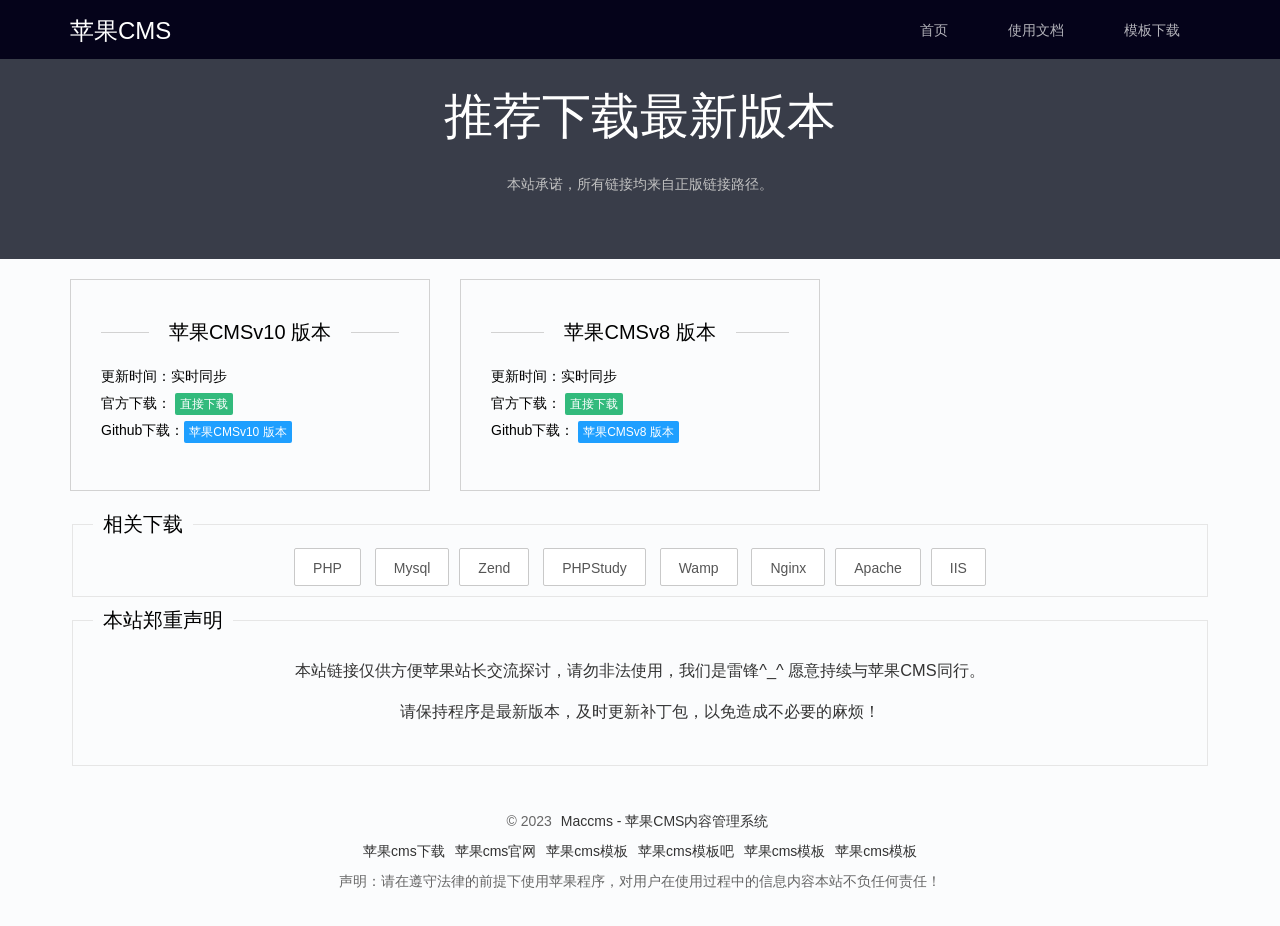
==== commit 3275cd3c: "Update down.html" ====
--- a/down.html
+++ b/down.html
@@ -1,4 +1,4 @@
-<!DOCTYPE html> <html> <head> <meta charset="utf-8"> <title>苹果CMS内容管理系统程序下载 - 苹果CMS官网</title> <meta name="keywords" content="苹果CMS,maccms,苹果CMS模板,苹果CMS电影程序,苹果CMS影视系统,苹果CMS视频点播系统,苹果CMS网页播放器,ckplayer,视频解析"> <meta name="description" content="苹果CMS内容管理系统是以影视系统,漫画系统,小说系统,写真系统,教育系统等内容系统为主的交流学习平台,平台深受众多站长们的喜爱."> <meta name="renderer" content="webkit"> <meta http-equiv="X-UA-Compatible" content="IE=edge,chrome=1"> <meta name="viewport" content="width=device-width, initial-scale=1, maximum-scale=1"> <meta name="apple-mobile-web-app-status-bar-style" content="black"> <meta name="apple-mobile-web-app-capable" content="yes"> <meta name="format-detection" content="telephone=no"> <link rel="shortcut icon" href="https://www.Maccms/favicon.ico" type="image/x-icon"> <link rel="stylesheet" href="static/css/layui.css" media="all"> <link rel="stylesheet" href="static/css/global.css" media="all"> <link rel="icon" href="[data-uri]"> </head> <body class="site-home" style="background-color: #fbfcfd;"> <div class="layui-header header header-index"> <div class="layui-main"> <a class="logo" href="index.html">苹果CMS</a> <div class="layui-form component"> </div> <ul class="layui-nav"> <li class="layui-nav-item layui-hide-xs"><a href="index.html">首页</a></li> <li class="layui-nav-item layui-hide-xs"><a href="v10.html">使用文档</a></li> <li class="layui-nav-item"><a href="/">模板下载</a></li></ul> </div> </div> <!--[if lt IE 9]> <script src="static/js/html5.min.js"></script> <script src="static/js/respond.min.js"></script> <![endif]--> <div class="site-banner h200 layui-hide-xs"> <div class="layui-anim site-desc"> <h2>推荐下载最新版本</h2> <cite>本站承诺，所有链接均来自正版链接路径。</cite> </div> </div> <div class="layui-main"> <ul class="site-idea " style="text-align: left; margin: 20px 0; "> <li> <fieldset class="layui-elem-field layui-field-title"> <legend>苹果CMSv10 版本</legend> <p>更新时间：实时同步</p> <p>官方下载： <a class="layui-btn layui-btn-xs layui-btn-greens"  target="_blank" href="https://github.com/magicblack/maccms10/archive/refs/heads/master.zip">直接下载</a></p> <p>Github下载：<a class="layui-btn layui-btn-xs layui-btn-normal" target="_blank" href="https://github.com/magicblack/maccms_down">Github</a> </p>  </fieldset> </li> <li> <fieldset class="layui-elem-field layui-field-title"> <legend>苹果CMSv8 版本</legend> <p>更新时间：实时同步</p> <p>官方下载： <a class="layui-btn layui-btn-xs layui-btn-greens"  target="_blank" href="https://github.com/magicblack/maccms8/archive/refs/heads/master.zip">直接下载</a></p> <p>Github下载： <a class="layui-btn layui-btn-xs layui-btn-normal" target="_blank" href="https://github.com/magicblack/maccms_down">Github</a> </p> </fieldset> </li> 
+<!DOCTYPE html> <html> <head> <meta charset="utf-8"> <title>苹果CMS内容管理系统程序下载 - 苹果CMS官网</title> <meta name="keywords" content="苹果CMS,maccms,苹果CMS模板,苹果CMS电影程序,苹果CMS影视系统,苹果CMS视频点播系统,苹果CMS网页播放器,ckplayer,视频解析"> <meta name="description" content="苹果CMS内容管理系统是以影视系统,漫画系统,小说系统,写真系统,教育系统等内容系统为主的交流学习平台,平台深受众多站长们的喜爱."> <meta name="renderer" content="webkit"> <meta http-equiv="X-UA-Compatible" content="IE=edge,chrome=1"> <meta name="viewport" content="width=device-width, initial-scale=1, maximum-scale=1"> <meta name="apple-mobile-web-app-status-bar-style" content="black"> <meta name="apple-mobile-web-app-capable" content="yes"> <meta name="format-detection" content="telephone=no"> <link rel="shortcut icon" href="https://www.Maccms/favicon.ico" type="image/x-icon"> <link rel="stylesheet" href="static/css/layui.css" media="all"> <link rel="stylesheet" href="static/css/global.css" media="all"> <link rel="icon" href="[data-uri]"> </head> <body class="site-home" style="background-color: #fbfcfd;"> <div class="layui-header header header-index"> <div class="layui-main"> <a class="logo" href="index.html">苹果CMS</a> <div class="layui-form component"> </div> <ul class="layui-nav"> <li class="layui-nav-item layui-hide-xs"><a href="index.html">首页</a></li> <li class="layui-nav-item layui-hide-xs"><a href="v10.html">使用文档</a></li> <li class="layui-nav-item"><a href="/">模板下载</a></li></ul> </div> </div> <!--[if lt IE 9]> <script src="static/js/html5.min.js"></script> <script src="static/js/respond.min.js"></script> <![endif]--> <div class="site-banner h200 layui-hide-xs"> <div class="layui-anim site-desc"> <h2>推荐下载最新版本</h2> <cite>本站承诺，所有链接均来自正版链接路径。</cite> </div> </div> <div class="layui-main"> <ul class="site-idea " style="text-align: left; margin: 20px 0; "> <li> <fieldset class="layui-elem-field layui-field-title"> <legend>苹果CMSv10 版本</legend> <p>更新时间：实时同步</p> <p>官方下载： <a class="layui-btn layui-btn-xs layui-btn-greens"  target="_blank" href="https://github.com/magicblack/maccms10/archive/refs/heads/master.zip">直接下载</a></p> <p>Github下载：<a class="layui-btn layui-btn-xs layui-btn-normal" target="_blank" href="https://github.com/magicblack/maccms10">苹果CMSv10 版本</a> </p>  </fieldset> </li> <li> <fieldset class="layui-elem-field layui-field-title"> <legend>苹果CMSv8 版本</legend> <p>更新时间：实时同步</p> <p>官方下载： <a class="layui-btn layui-btn-xs layui-btn-greens"  target="_blank" href="https://github.com/magicblack/maccms8/archive/refs/heads/master.zip">直接下载</a></p> <p>Github下载： <a class="layui-btn layui-btn-xs layui-btn-normal" target="_blank" href="https://github.com/magicblack/maccms8">苹果CMSv8 版本</a> </p> </fieldset> </li> 
 </ul> 
 <div id="downad"> </div>
 <fieldset class="layui-elem-field layui-hide-xs"> <legend>相关下载</legend> <div class="layui-field-box site-banners"> <a class="layui-btn layui-btn-primary" target="_blank" href="https://php.net/">PHP</a> <a class="layui-btn layui-btn-primary" target="_blank" href="https://www.mysql.com/">Mysql</a><a class="layui-btn layui-btn-primary" target="_blank" href="http://www.zend.com/">Zend</a> <a class="layui-btn layui-btn-primary" target="_blank" href="http://www.phpstudy.net/">PHPStudy</a> <a class="layui-btn layui-btn-primary" target="_blank" href="https://www.wampserver.com/">Wamp</a> <a class="layui-btn layui-btn-primary" target="_blank" href="http://nginx.org/en/download.html">Nginx</a><a class="layui-btn layui-btn-primary" target="_blank" href="https://httpd.apache.org/">Apache</a><a class="layui-btn layui-btn-primary" target="_blank" href="https://www.iis.net/">IIS</a> </div> </fieldset> 
@@ -8,4 +8,4 @@
 <script type="text/javascript" src="static/js/ad.js"></script>
 <script type="text/javascript" src="static/js/public.js"></script>
 
-</body> </html>+</body> </html>
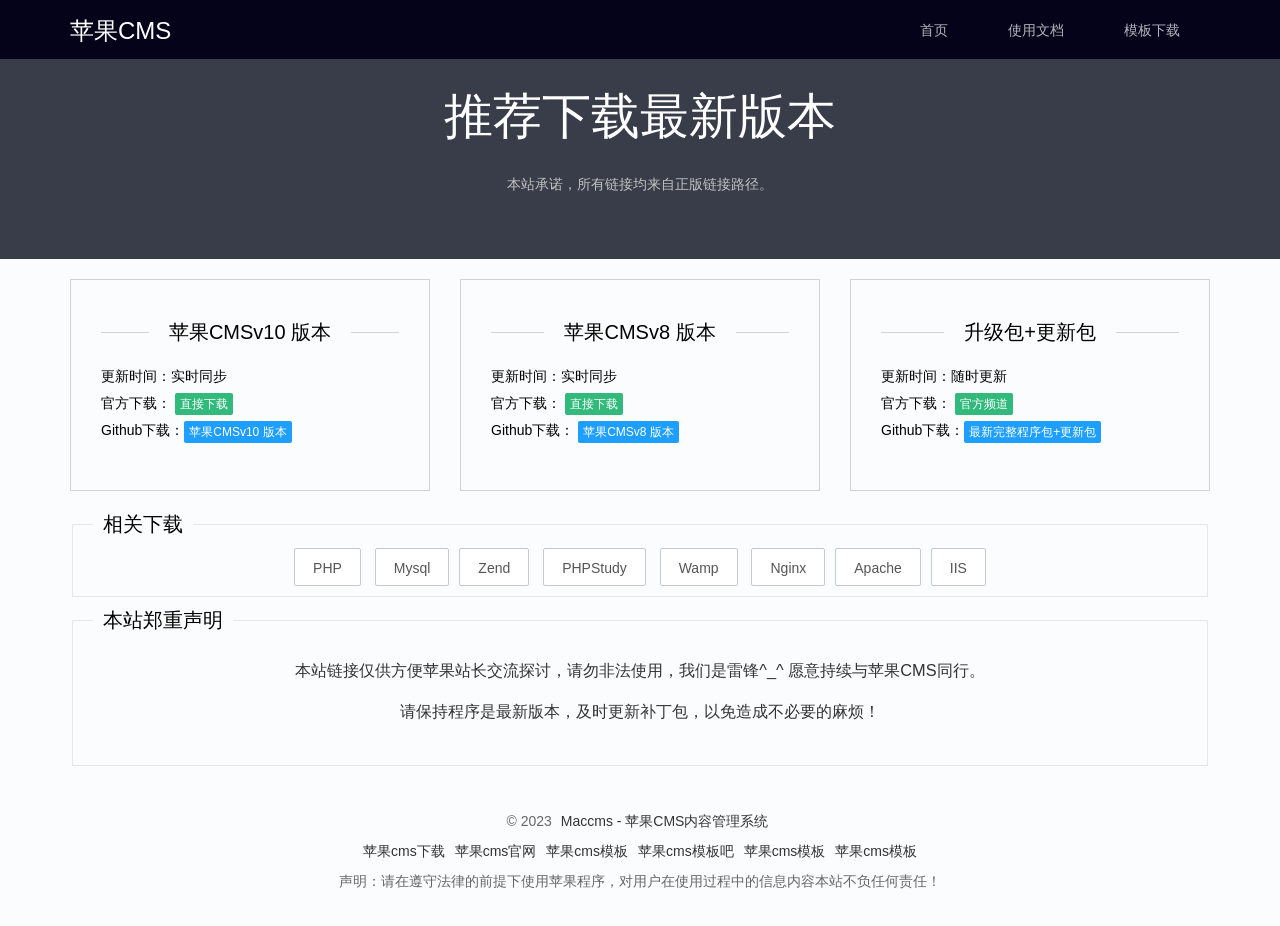
==== commit b7e3003c: "Update down.html" ====
--- a/down.html
+++ b/down.html
@@ -1,4 +1,4 @@
-<!DOCTYPE html> <html> <head> <meta charset="utf-8"> <title>苹果CMS内容管理系统程序下载 - 苹果CMS官网</title> <meta name="keywords" content="苹果CMS,maccms,苹果CMS模板,苹果CMS电影程序,苹果CMS影视系统,苹果CMS视频点播系统,苹果CMS网页播放器,ckplayer,视频解析"> <meta name="description" content="苹果CMS内容管理系统是以影视系统,漫画系统,小说系统,写真系统,教育系统等内容系统为主的交流学习平台,平台深受众多站长们的喜爱."> <meta name="renderer" content="webkit"> <meta http-equiv="X-UA-Compatible" content="IE=edge,chrome=1"> <meta name="viewport" content="width=device-width, initial-scale=1, maximum-scale=1"> <meta name="apple-mobile-web-app-status-bar-style" content="black"> <meta name="apple-mobile-web-app-capable" content="yes"> <meta name="format-detection" content="telephone=no"> <link rel="shortcut icon" href="https://www.Maccms/favicon.ico" type="image/x-icon"> <link rel="stylesheet" href="static/css/layui.css" media="all"> <link rel="stylesheet" href="static/css/global.css" media="all"> <link rel="icon" href="[data-uri]"> </head> <body class="site-home" style="background-color: #fbfcfd;"> <div class="layui-header header header-index"> <div class="layui-main"> <a class="logo" href="index.html">苹果CMS</a> <div class="layui-form component"> </div> <ul class="layui-nav"> <li class="layui-nav-item layui-hide-xs"><a href="index.html">首页</a></li> <li class="layui-nav-item layui-hide-xs"><a href="v10.html">使用文档</a></li> <li class="layui-nav-item"><a href="/">模板下载</a></li></ul> </div> </div> <!--[if lt IE 9]> <script src="static/js/html5.min.js"></script> <script src="static/js/respond.min.js"></script> <![endif]--> <div class="site-banner h200 layui-hide-xs"> <div class="layui-anim site-desc"> <h2>推荐下载最新版本</h2> <cite>本站承诺，所有链接均来自正版链接路径。</cite> </div> </div> <div class="layui-main"> <ul class="site-idea " style="text-align: left; margin: 20px 0; "> <li> <fieldset class="layui-elem-field layui-field-title"> <legend>苹果CMSv10 版本</legend> <p>更新时间：实时同步</p> <p>官方下载： <a class="layui-btn layui-btn-xs layui-btn-greens"  target="_blank" href="https://github.com/magicblack/maccms10/archive/refs/heads/master.zip">直接下载</a></p> <p>Github下载：<a class="layui-btn layui-btn-xs layui-btn-normal" target="_blank" href="https://github.com/magicblack/maccms10">苹果CMSv10 版本</a> </p>  </fieldset> </li> <li> <fieldset class="layui-elem-field layui-field-title"> <legend>苹果CMSv8 版本</legend> <p>更新时间：实时同步</p> <p>官方下载： <a class="layui-btn layui-btn-xs layui-btn-greens"  target="_blank" href="https://github.com/magicblack/maccms8/archive/refs/heads/master.zip">直接下载</a></p> <p>Github下载： <a class="layui-btn layui-btn-xs layui-btn-normal" target="_blank" href="https://github.com/magicblack/maccms8">苹果CMSv8 版本</a> </p> </fieldset> </li> 
+<!DOCTYPE html> <html> <head> <meta charset="utf-8"> <title>苹果CMS内容管理系统程序下载 - 苹果CMS官网</title> <meta name="keywords" content="苹果CMS,maccms,苹果CMS模板,苹果CMS电影程序,苹果CMS影视系统,苹果CMS视频点播系统,苹果CMS网页播放器,ckplayer,视频解析"> <meta name="description" content="苹果CMS内容管理系统是以影视系统,漫画系统,小说系统,写真系统,教育系统等内容系统为主的交流学习平台,平台深受众多站长们的喜爱."> <meta name="renderer" content="webkit"> <meta http-equiv="X-UA-Compatible" content="IE=edge,chrome=1"> <meta name="viewport" content="width=device-width, initial-scale=1, maximum-scale=1"> <meta name="apple-mobile-web-app-status-bar-style" content="black"> <meta name="apple-mobile-web-app-capable" content="yes"> <meta name="format-detection" content="telephone=no"> <link rel="shortcut icon" href="/favicon.ico" type="image/x-icon"> <link rel="stylesheet" href="static/css/layui.css" media="all"> <link rel="stylesheet" href="static/css/global.css" media="all"> <link rel="icon" href="[data-uri]"> </head> <body class="site-home" style="background-color: #fbfcfd;"> <div class="layui-header header header-index"> <div class="layui-main"> <a class="logo" href="index.html">苹果CMS</a> <div class="layui-form component"> </div> <ul class="layui-nav"> <li class="layui-nav-item layui-hide-xs"><a href="index.html">首页</a></li> <li class="layui-nav-item layui-hide-xs"><a href="v10.html">使用文档</a></li> <li class="layui-nav-item"><a href="mailto:dxuxu182@gmail.com" target="_blank">模板下载</a></li></ul> </div> </div> <!--[if lt IE 9]> <script src="static/js/html5.min.js"></script> <script src="static/js/respond.min.js"></script> <![endif]--> <div class="site-banner h200 layui-hide-xs"> <div class="layui-anim site-desc"> <h2>推荐下载最新版本</h2> <cite>本站承诺，所有链接均来自正版链接路径。</cite> </div> </div> <div class="layui-main"> <ul class="site-idea " style="text-align: left; margin: 20px 0; "> <li> <fieldset class="layui-elem-field layui-field-title"> <legend>苹果CMSv10 版本</legend> <p>更新时间：实时同步</p> <p>官方下载： <a class="layui-btn layui-btn-xs layui-btn-greens"  target="_blank" href="https://github.com/magicblack/maccms10/archive/refs/heads/master.zip">直接下载</a></p> <p>Github下载：<a class="layui-btn layui-btn-xs layui-btn-normal" target="_blank" href="https://github.com/magicblack/maccms10">苹果CMSv10 版本</a> </p>  </fieldset> </li> <li> <fieldset class="layui-elem-field layui-field-title"> <legend>苹果CMSv8 版本</legend> <p>更新时间：实时同步</p> <p>官方下载： <a class="layui-btn layui-btn-xs layui-btn-greens"  target="_blank" href="https://github.com/magicblack/maccms8/archive/refs/heads/master.zip">直接下载</a></p> <p>Github下载： <a class="layui-btn layui-btn-xs layui-btn-normal" target="_blank" href="https://github.com/magicblack/maccms8">苹果CMSv8 版本</a> </p> </fieldset> </li><li> <fieldset class="layui-elem-field layui-field-title"> <legend>升级包+更新包</legend> <p>更新时间：随时更新</p> <p>官方下载： <a class="layui-btn layui-btn-xs layui-btn-greens"  target="_blank" href="https://github.com/magicblack">官方频道</a></p> <p>Github下载：<a class="layui-btn layui-btn-xs layui-btn-normal" target="_blank" href="https://github.com/magicblack/maccms_down">最新完整程序包+更新包</a> </p>  </fieldset> </li>  
 </ul> 
 <div id="downad"> </div>
 <fieldset class="layui-elem-field layui-hide-xs"> <legend>相关下载</legend> <div class="layui-field-box site-banners"> <a class="layui-btn layui-btn-primary" target="_blank" href="https://php.net/">PHP</a> <a class="layui-btn layui-btn-primary" target="_blank" href="https://www.mysql.com/">Mysql</a><a class="layui-btn layui-btn-primary" target="_blank" href="http://www.zend.com/">Zend</a> <a class="layui-btn layui-btn-primary" target="_blank" href="http://www.phpstudy.net/">PHPStudy</a> <a class="layui-btn layui-btn-primary" target="_blank" href="https://www.wampserver.com/">Wamp</a> <a class="layui-btn layui-btn-primary" target="_blank" href="http://nginx.org/en/download.html">Nginx</a><a class="layui-btn layui-btn-primary" target="_blank" href="https://httpd.apache.org/">Apache</a><a class="layui-btn layui-btn-primary" target="_blank" href="https://www.iis.net/">IIS</a> </div> </fieldset> 
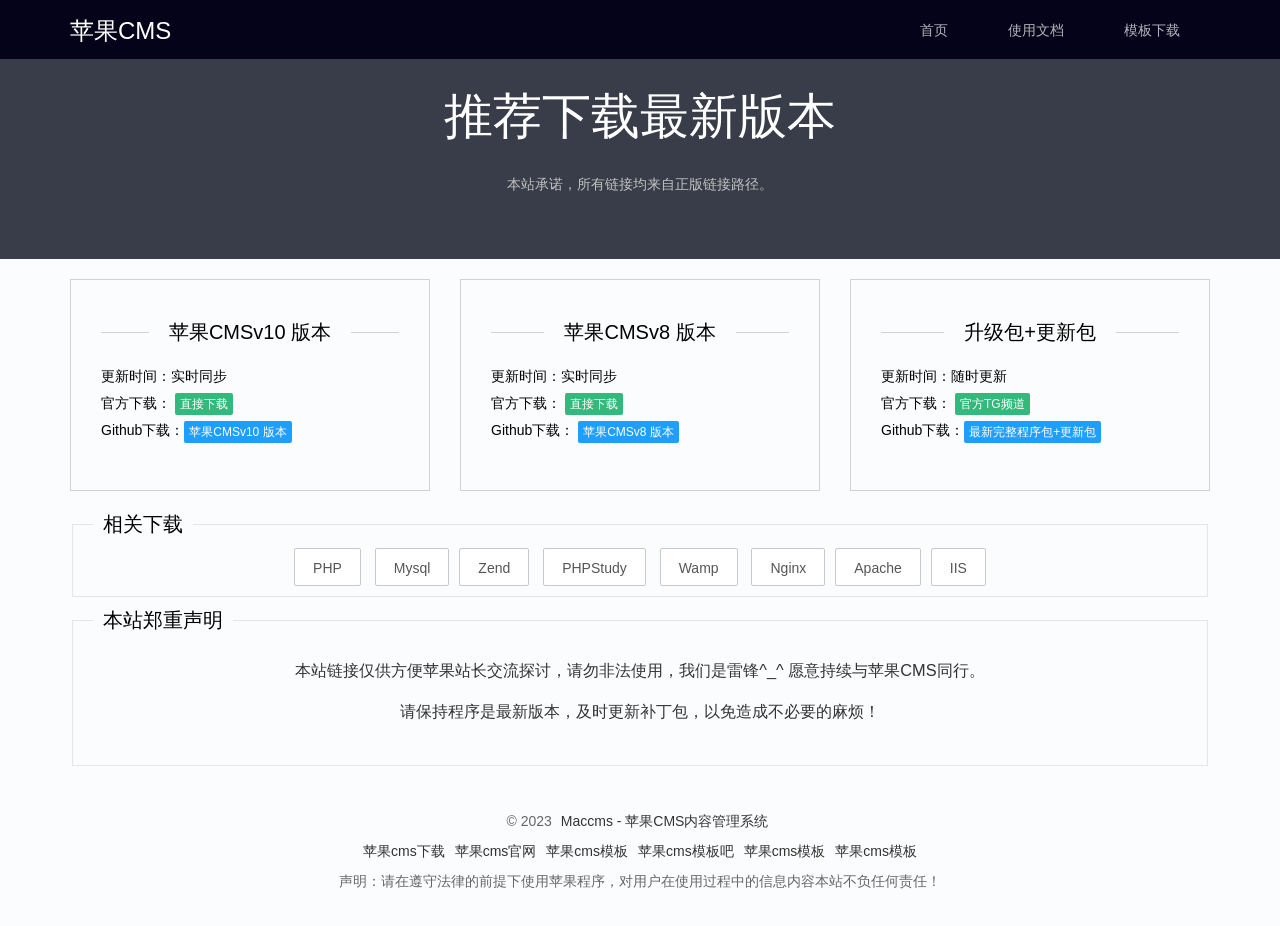
==== commit 53c07d2b: "Update down.html" ====
--- a/down.html
+++ b/down.html
@@ -1,4 +1,4 @@
-<!DOCTYPE html> <html> <head> <meta charset="utf-8"> <title>苹果CMS内容管理系统程序下载 - 苹果CMS官网</title> <meta name="keywords" content="苹果CMS,maccms,苹果CMS模板,苹果CMS电影程序,苹果CMS影视系统,苹果CMS视频点播系统,苹果CMS网页播放器,ckplayer,视频解析"> <meta name="description" content="苹果CMS内容管理系统是以影视系统,漫画系统,小说系统,写真系统,教育系统等内容系统为主的交流学习平台,平台深受众多站长们的喜爱."> <meta name="renderer" content="webkit"> <meta http-equiv="X-UA-Compatible" content="IE=edge,chrome=1"> <meta name="viewport" content="width=device-width, initial-scale=1, maximum-scale=1"> <meta name="apple-mobile-web-app-status-bar-style" content="black"> <meta name="apple-mobile-web-app-capable" content="yes"> <meta name="format-detection" content="telephone=no"> <link rel="shortcut icon" href="/favicon.ico" type="image/x-icon"> <link rel="stylesheet" href="static/css/layui.css" media="all"> <link rel="stylesheet" href="static/css/global.css" media="all"> <link rel="icon" href="[data-uri]"> </head> <body class="site-home" style="background-color: #fbfcfd;"> <div class="layui-header header header-index"> <div class="layui-main"> <a class="logo" href="index.html">苹果CMS</a> <div class="layui-form component"> </div> <ul class="layui-nav"> <li class="layui-nav-item layui-hide-xs"><a href="index.html">首页</a></li> <li class="layui-nav-item layui-hide-xs"><a href="v10.html">使用文档</a></li> <li class="layui-nav-item"><a href="mailto:dxuxu182@gmail.com" target="_blank">模板下载</a></li></ul> </div> </div> <!--[if lt IE 9]> <script src="static/js/html5.min.js"></script> <script src="static/js/respond.min.js"></script> <![endif]--> <div class="site-banner h200 layui-hide-xs"> <div class="layui-anim site-desc"> <h2>推荐下载最新版本</h2> <cite>本站承诺，所有链接均来自正版链接路径。</cite> </div> </div> <div class="layui-main"> <ul class="site-idea " style="text-align: left; margin: 20px 0; "> <li> <fieldset class="layui-elem-field layui-field-title"> <legend>苹果CMSv10 版本</legend> <p>更新时间：实时同步</p> <p>官方下载： <a class="layui-btn layui-btn-xs layui-btn-greens"  target="_blank" href="https://github.com/magicblack/maccms10/archive/refs/heads/master.zip">直接下载</a></p> <p>Github下载：<a class="layui-btn layui-btn-xs layui-btn-normal" target="_blank" href="https://github.com/magicblack/maccms10">苹果CMSv10 版本</a> </p>  </fieldset> </li> <li> <fieldset class="layui-elem-field layui-field-title"> <legend>苹果CMSv8 版本</legend> <p>更新时间：实时同步</p> <p>官方下载： <a class="layui-btn layui-btn-xs layui-btn-greens"  target="_blank" href="https://github.com/magicblack/maccms8/archive/refs/heads/master.zip">直接下载</a></p> <p>Github下载： <a class="layui-btn layui-btn-xs layui-btn-normal" target="_blank" href="https://github.com/magicblack/maccms8">苹果CMSv8 版本</a> </p> </fieldset> </li><li> <fieldset class="layui-elem-field layui-field-title"> <legend>升级包+更新包</legend> <p>更新时间：随时更新</p> <p>官方下载： <a class="layui-btn layui-btn-xs layui-btn-greens"  target="_blank" href="https://github.com/magicblack">官方频道</a></p> <p>Github下载：<a class="layui-btn layui-btn-xs layui-btn-normal" target="_blank" href="https://github.com/magicblack/maccms_down">最新完整程序包+更新包</a> </p>  </fieldset> </li>  
+<!DOCTYPE html> <html> <head> <meta charset="utf-8"> <title>苹果CMS内容管理系统程序下载 - 苹果CMS官网</title> <meta name="keywords" content="苹果CMS,maccms,苹果CMS模板,苹果CMS电影程序,苹果CMS影视系统,苹果CMS视频点播系统,苹果CMS网页播放器,ckplayer,视频解析"> <meta name="description" content="苹果CMS内容管理系统是以影视系统,漫画系统,小说系统,写真系统,教育系统等内容系统为主的交流学习平台,平台深受众多站长们的喜爱."> <meta name="renderer" content="webkit"> <meta http-equiv="X-UA-Compatible" content="IE=edge,chrome=1"> <meta name="viewport" content="width=device-width, initial-scale=1, maximum-scale=1"> <meta name="apple-mobile-web-app-status-bar-style" content="black"> <meta name="apple-mobile-web-app-capable" content="yes"> <meta name="format-detection" content="telephone=no"> <link rel="shortcut icon" href="/favicon.ico" type="image/x-icon"> <link rel="stylesheet" href="static/css/layui.css" media="all"> <link rel="stylesheet" href="static/css/global.css" media="all"> <link rel="icon" href="[data-uri]"> </head> <body class="site-home" style="background-color: #fbfcfd;"> <div class="layui-header header header-index"> <div class="layui-main"> <a class="logo" href="index.html">苹果CMS</a> <div class="layui-form component"> </div> <ul class="layui-nav"> <li class="layui-nav-item layui-hide-xs"><a href="index.html">首页</a></li> <li class="layui-nav-item layui-hide-xs"><a href="v10.html">使用文档</a></li> <li class="layui-nav-item"><a href="mailto:dxuxu182@gmail.com" target="_blank">模板下载</a></li></ul> </div> </div> <!--[if lt IE 9]> <script src="static/js/html5.min.js"></script> <script src="static/js/respond.min.js"></script> <![endif]--> <div class="site-banner h200 layui-hide-xs"> <div class="layui-anim site-desc"> <h2>推荐下载最新版本</h2> <cite>本站承诺，所有链接均来自正版链接路径。</cite> </div> </div> <div class="layui-main"> <ul class="site-idea " style="text-align: left; margin: 20px 0; "> <li> <fieldset class="layui-elem-field layui-field-title"> <legend>苹果CMSv10 版本</legend> <p>更新时间：实时同步</p> <p>官方下载： <a class="layui-btn layui-btn-xs layui-btn-greens"  target="_blank" href="https://github.com/magicblack/maccms10/archive/refs/heads/master.zip">直接下载</a></p> <p>Github下载：<a class="layui-btn layui-btn-xs layui-btn-normal" target="_blank" href="https://github.com/magicblack/maccms10">苹果CMSv10 版本</a> </p>  </fieldset> </li> <li> <fieldset class="layui-elem-field layui-field-title"> <legend>苹果CMSv8 版本</legend> <p>更新时间：实时同步</p> <p>官方下载： <a class="layui-btn layui-btn-xs layui-btn-greens"  target="_blank" href="https://github.com/magicblack/maccms8/archive/refs/heads/master.zip">直接下载</a></p> <p>Github下载： <a class="layui-btn layui-btn-xs layui-btn-normal" target="_blank" href="https://github.com/magicblack/maccms8">苹果CMSv8 版本</a> </p> </fieldset> </li><li> <fieldset class="layui-elem-field layui-field-title"> <legend>升级包+更新包</legend> <p>更新时间：随时更新</p> <p>官方下载： <a class="layui-btn layui-btn-xs layui-btn-greens"  target="_blank" href="https://t.me/maccms_channel">官方TG频道</a></p> <p>Github下载：<a class="layui-btn layui-btn-xs layui-btn-normal" target="_blank" href="https://github.com/magicblack/maccms_down">最新完整程序包+更新包</a> </p>  </fieldset> </li>  
 </ul> 
 <div id="downad"> </div>
 <fieldset class="layui-elem-field layui-hide-xs"> <legend>相关下载</legend> <div class="layui-field-box site-banners"> <a class="layui-btn layui-btn-primary" target="_blank" href="https://php.net/">PHP</a> <a class="layui-btn layui-btn-primary" target="_blank" href="https://www.mysql.com/">Mysql</a><a class="layui-btn layui-btn-primary" target="_blank" href="http://www.zend.com/">Zend</a> <a class="layui-btn layui-btn-primary" target="_blank" href="http://www.phpstudy.net/">PHPStudy</a> <a class="layui-btn layui-btn-primary" target="_blank" href="https://www.wampserver.com/">Wamp</a> <a class="layui-btn layui-btn-primary" target="_blank" href="http://nginx.org/en/download.html">Nginx</a><a class="layui-btn layui-btn-primary" target="_blank" href="https://httpd.apache.org/">Apache</a><a class="layui-btn layui-btn-primary" target="_blank" href="https://www.iis.net/">IIS</a> </div> </fieldset> 
